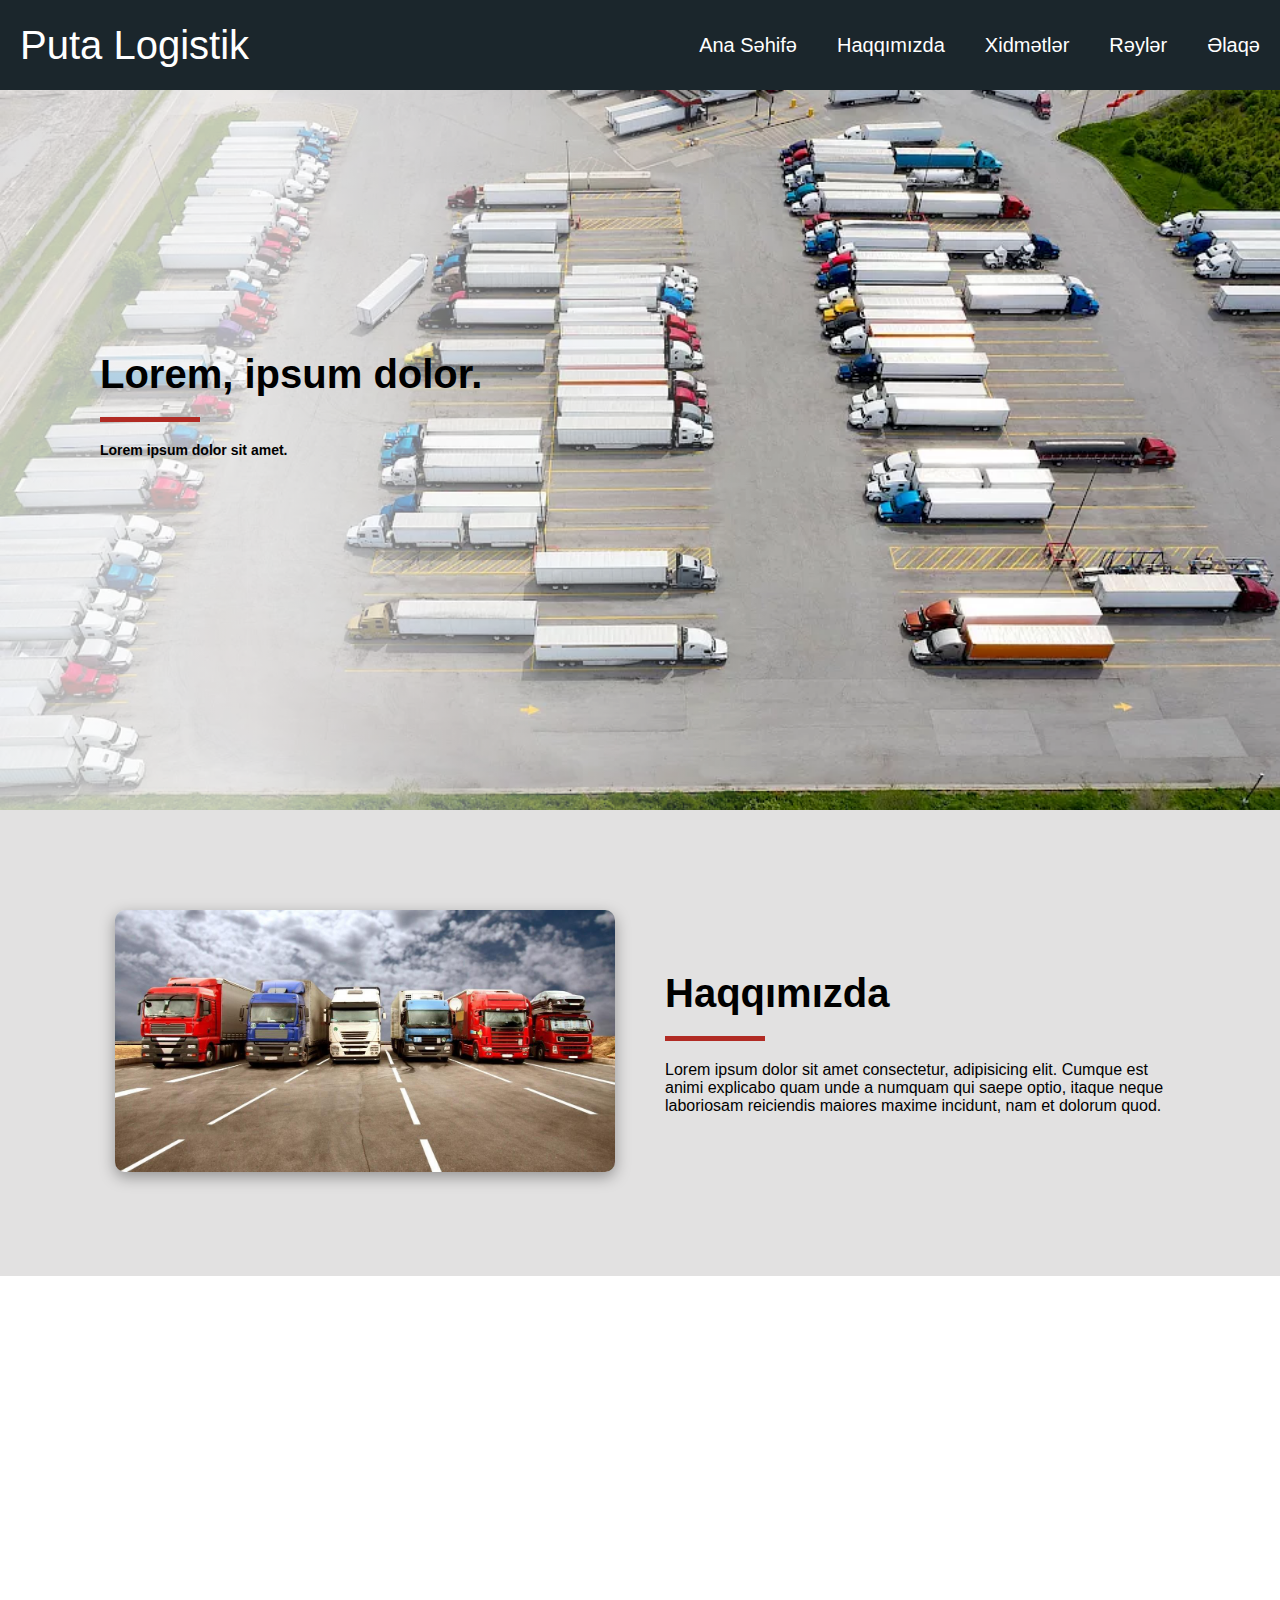
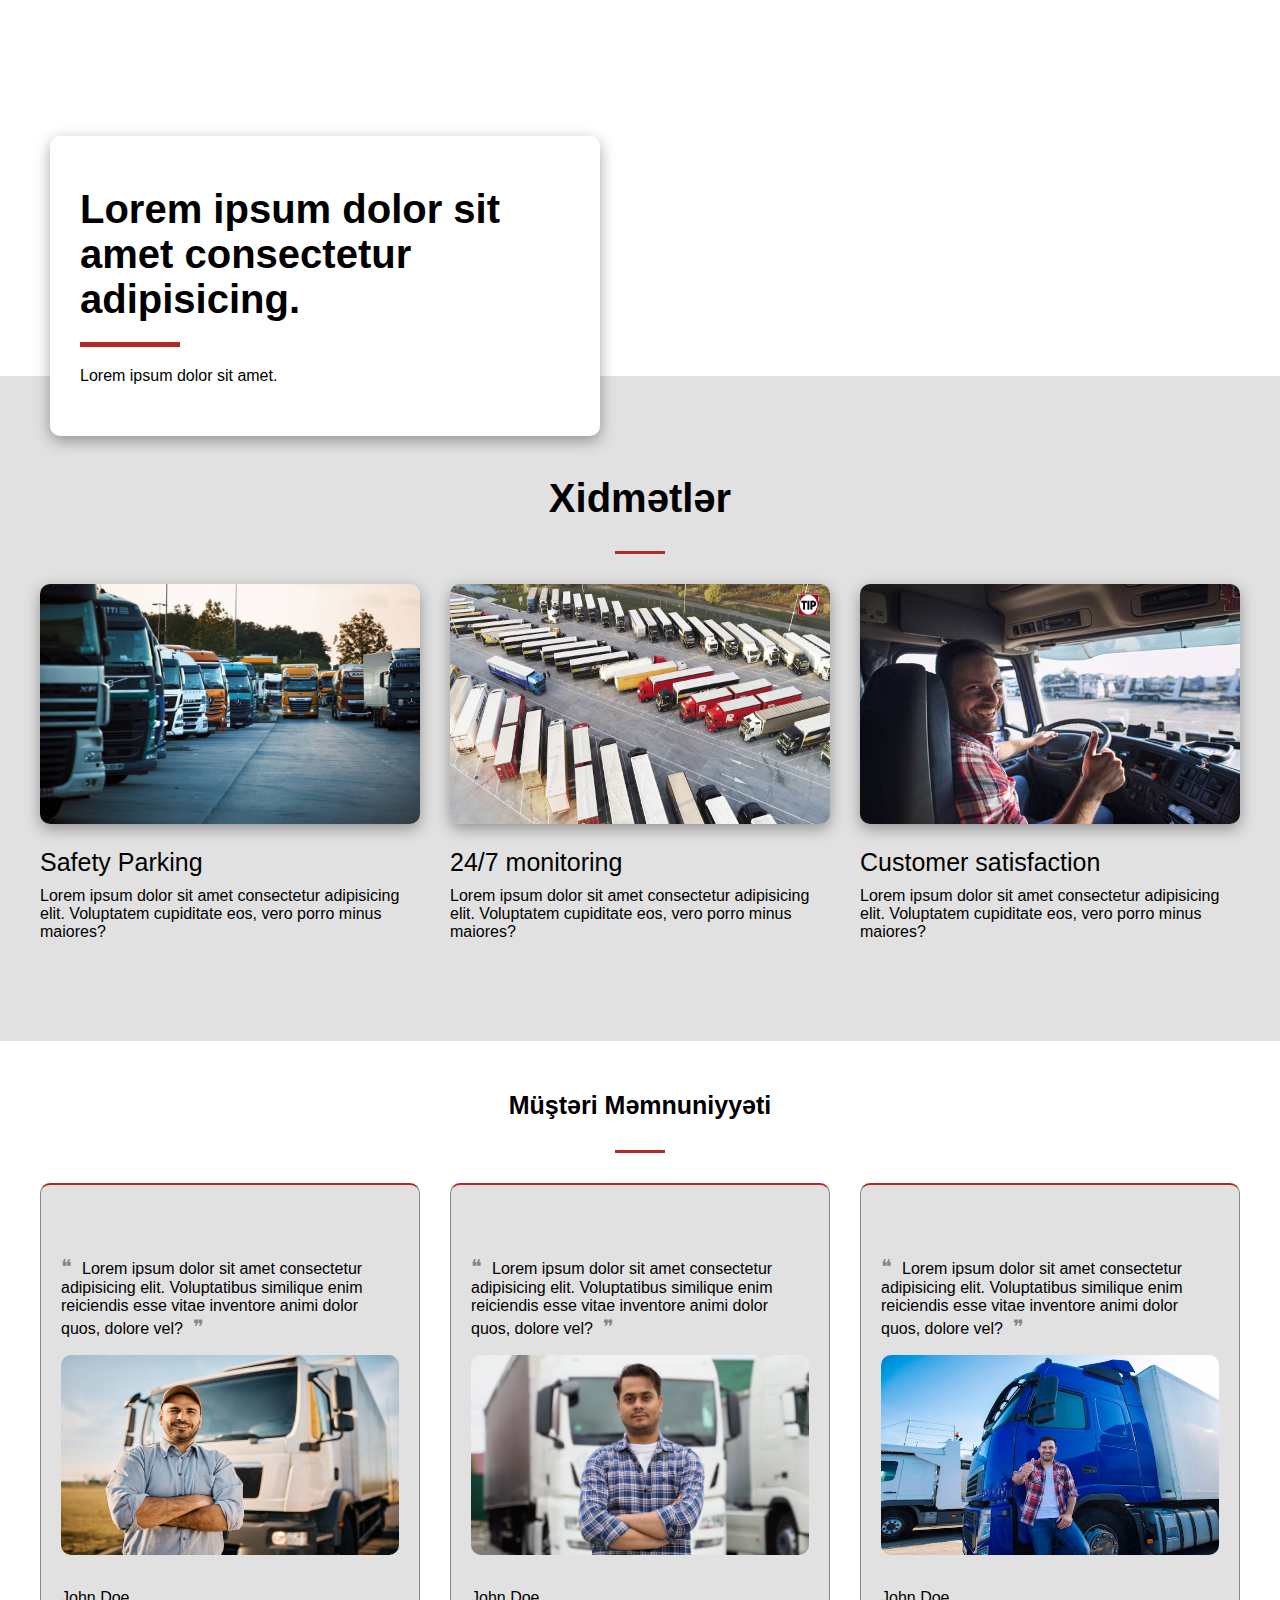
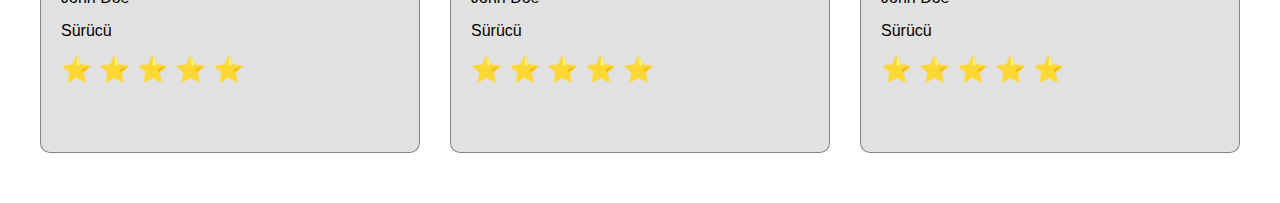
==== index.html @ c413621f "first commit" ====
<!DOCTYPE html>
<html lang="en">
  <head>
    <meta charset="UTF-8" />
    <meta name="viewport" content="width=device-width, initial-scale=1.0" />
    <title>PutaLogistik</title>
    <link rel="stylesheet" href="./index.css" />
    <link rel="stylesheet" href="./responsive768.css" />
    <link rel="stylesheet" href="./responsive992.css" />
  </head>
  <body>
    <!-- ---------------------------navbar------------------------------ -->
    <header>
      <nav>
        <div class="hamburger-menu">
          <img src="./Images/hamburgerBar.png" alt="hamburger bar" />
        </div>
        <div class="company-name">
          <a href="">Puta Logistik</a>
        </div>
        <div class="menu-links">
          <a href="">Ana Səhifə</a>
          <a href="">Haqqımızda</a>
          <a href="">Xidmətlər</a>
          <a class="hidden-link" href="">Rəylər</a>
          <a class="hidden-link" href="">Əlaqə</a>
        </div>
      </nav>
      <ul class="nav-links-container">
        <li class="x-icon">
          <img src="./Images/xIcon.png" alt="x icon" />
        </li>
        <li class="nav-links">
          <a href="">Ana Səhifə</a>
          <a href="">Haqqımızda</a>
          <a href="">Xidmətlər</a>
          <a class="hiddenLink" href="">Rəylər</a>
          <a class="hiddenLink" href="">Əlaqə</a>
        </li>
      </ul>
    </header>
    <!-- ---------------------------main------------------------------ -->
    <main>
      <!-- -------------------home-------------------- -->
      <div class="home-container">
        <div>
          <h2>Lorem, ipsum dolor.</h2>
          <div class="underline">
            <p></p>
          </div>
          <p>Lorem ipsum dolor sit amet.</p>
        </div>
      </div>
      <!-- -------------------about-------------------- -->
      <div class="about-container">
        <div>
          <img src="./Images/aboutUs.png" alt="about us" />
        </div>
        <div>
          <h2>Haqqımızda</h2>
          <div class="underline">
            <p></p>
          </div>
          <p>
            Lorem ipsum dolor sit amet consectetur, adipisicing elit. Cumque est
            animi explicabo quam unde a numquam qui saepe optio, itaque neque
            laboriosam reiciendis maiores maxime incidunt, nam et dolorum quod.
          </p>
        </div>
      </div>
      <!-- -------------------truck-------------------- -->
      <div class="truck-container">
        <div class="truck-element">
          <h2>Lorem ipsum dolor sit amet consectetur adipisicing.</h2>
          <div class="underline">
            <p></p>
          </div>
          <p>Lorem ipsum dolor sit amet.</p>
        </div>
      </div>
      <!-- -------------------services-------------------- -->
      <div class="services-container">
        <div class="services-element">
          <h2>Xidmətlər</h2>
          <div class="underline-for-three-parts">
            <p></p>
          </div>
          <ul>
            <li>
              <img src="./Images/safetyParking.png" alt="safety parking" />
              <h3>Safety Parking</h3>
              <p>
                Lorem ipsum dolor sit amet consectetur adipisicing elit.
                Voluptatem cupiditate eos, vero porro minus maiores?
              </p>
            </li>
            <li>
              <img src="./Images/24_7parking.png" alt="24/7 parking" />
              <h3>24/7 monitoring</h3>
              <p>
                Lorem ipsum dolor sit amet consectetur adipisicing elit.
                Voluptatem cupiditate eos, vero porro minus maiores?
              </p>
            </li>
            <li>
              <img src="./Images/truckDriver.png" alt="truck driver" />
              <h3>Customer satisfaction</h3>
              <p>
                Lorem ipsum dolor sit amet consectetur adipisicing elit.
                Voluptatem cupiditate eos, vero porro minus maiores?
              </p>
            </li>
          </ul>
        </div>
      </div>
      <!-- -------------------customer-satisfaction-------------------- -->
      <div class="customer-container">
        <div class="customer-element">
          <h2>Müştəri Məmnuniyyəti</h2>
          <div class="underline-for-three-parts">
            <p></p>
          </div>
          <ul>
            <!-- ----------first-driver---------- -->
            <li>
              <div class="customer-comment">
                <p>
                  <span>❝</span>Lorem ipsum dolor sit amet consectetur
                  adipisicing elit. Voluptatibus similique enim reiciendis esse
                  vitae inventore animi dolor quos, dolore vel?<span>❞</span>
                </p>
              </div>
              <div class="customer-img">
                <img src="./Images/driver1.png" alt="driver 1" />
              </div>
              <div class="customer-info">
                <p class="name-element">John Doe</p>
                <p class="job-element">Sürücü</p>
                <p class="star-element">⭐ ⭐ ⭐ ⭐ ⭐</p>
              </div>
            </li>
            <!-- ----------second-driver---------- -->
            <li>
              <div class="customer-comment">
                <p>
                  <span>❝</span>Lorem ipsum dolor sit amet consectetur
                  adipisicing elit. Voluptatibus similique enim reiciendis esse
                  vitae inventore animi dolor quos, dolore vel?<span>❞</span>
                </p>
              </div>
              <div class="customer-img">
                <img src="./Images/driver2.png" alt="driver 2" />
              </div>
              <div class="customer-info">
                <p class="name-element">John Doe</p>
                <p class="job-element">Sürücü</p>
                <p class="star-element">⭐ ⭐ ⭐ ⭐ ⭐</p>
              </div>
            </li>
            <!-- ----------third-driver---------- -->
            <li>
              <div class="customer-comment">
                <p>
                  <span>❝</span>Lorem ipsum dolor sit amet consectetur
                  adipisicing elit. Voluptatibus similique enim reiciendis esse
                  vitae inventore animi dolor quos, dolore vel?<span>❞</span>
                </p>
              </div>
              <div class="customer-img">
                <img src="./Images/driver3.png" alt="driver 3" />
              </div>
              <div class="customer-info">
                <p class="name-element">John Doe</p>
                <p class="job-element">Sürücü</p>
                <p class="star-element">⭐ ⭐ ⭐ ⭐ ⭐</p>
              </div>
            </li>
          </ul>
        </div>
      </div>
    </main>
    <script src="./index.js"></script>
  </body>
</html>
---- index.css ----
* {
  margin: 0;
  padding: 0;
  box-sizing: border-box;
  font-family: "Gill Sans", "Gill Sans MT", Calibri, "Trebuchet MS", sans-serif;
}
:root {
  /* -------------------same-------------- */
  --border-same-color: #b12b24;
  /* ----------------navbar--------------- */
  --navbar-background-color: #1b262c;
  --white-text-color: white;
  --hamburger-background-color: black;
  /* ----------------about--------------- */
  --about-background-color: rgb(226, 225, 225);
  /* ----------------services--------------- */
  --services-background-color: rgb(226, 225, 225);
  /* ----------------truck--------------- */
  --truck-background-color: white;
  /* ----------------customer-satisfaction--------------- */
  --customer-background-color: white;
  --customer-cards-background-color: rgb(226, 225, 225);
  --quotation-mark-color: rgb(133, 133, 133);
}
/* --------------------navbar----------------------- */
header {
  width: 100%;
  background-color: var(--navbar-background-color);
  position: fixed;
  top: 0;
  z-index: 1000;
}
nav {
  display: flex;
  align-items: center;
  padding: 0 10px;
  height: 10vh;
}
.hamburger-menu img {
  width: 25px;
  height: 25px;
}
.company-name {
  width: 100%;
  display: flex;
  justify-content: center;
}
.company-name a {
  font-size: 20px;
  color: var(--white-text-color);
  text-decoration: none;
}
.menu-links {
  display: none;
}
.nav-links-container {
  display: none;
  position: absolute;
  top: 0;
  left: 0;
  width: 100%;
  background-color: var(--hamburger-background-color);
  z-index: 1001;
  flex-direction: column;
  align-items: center;
  list-style: none;
  overflow: hidden;
  height: 0;
  transition: all 0.5s ease-out;
  animation: slideUp 0.5s ease-out forwards;
}
@keyframes slideUp {
  from {
    transform: translateY(0);
    opacity: 1;
  }
  to {
    transform: translateY(-100%);
    opacity: 0;
  }
}
.nav-links-container.active {
  display: flex;
  align-items: start;
  opacity: 1;
  min-height: 100vh;
  gap: 150px;
  padding: 10px;
  animation: slideDown 0.5s ease-out forwards;
}
@keyframes slideDown {
  from {
    transform: translateY(-100%);
    opacity: 0;
  }
  to {
    transform: translateY(0);
    opacity: 1;
  }
}
.nav-links {
  width: 100%;
  display: flex;
  flex-direction: column;
  align-items: center;
  gap: 30px;
}
.nav-links a {
  text-decoration: none;
  color: var(--white-text-color);
  font-size: 20px;
  font-weight: bold;
}
/* --------------------main----------------------- */
/* --------------home----------------- */
@keyframes textSlideDown {
  from {
    opacity: 0;
    transform: translateY(-40px);
  }
  to {
    opacity: 1;
    transform: translateY(0);
  }
}
.animate-slide-down {
  animation: textSlideDown 0.5s ease-out forwards;
}
main .home-container {
  height: 50vh;
  display: flex;
  justify-content: center;
  align-items: center;
  text-align: center;
  background: linear-gradient(
      to right,
      rgba(255, 255, 255, 0.6) 20%,
      rgba(0, 0, 0, 0) 100%
    ),
    url(./Images/truckParking.png);
  background-repeat: no-repeat;
  background-position: center;
  background-size: cover;
}
.home-container div h2 {
  font-size: 20px;
}
.underline {
  width: 100%;
  display: flex;
  justify-content: center;
  padding: 20px 0;
}
.underline p {
  width: 100px;
  border-bottom: 5px solid var(--border-same-color);
}
.home-container div p:last-child {
  font-weight: 400;
  font-size: 14px;
}
/* --------------about----------------- */
.about-container {
  padding: 50px 30px;
  background-color: var(--about-background-color);
}
.about-container div:first-child img {
  width: 100%;
  border-radius: 10px;
  box-shadow: rgba(0, 0, 0, 0.35) 0px 5px 15px;
}
.about-container div:last-child {
  text-align: center;
  padding-top: 30px;
}
.about-container div:last-child h2 {
  font-size: 20px;
  font-weight: 600;
}
.about-container div:last-child p:last-child {
  font-weight: 400;
  font-size: 14px;
}
/* --------------truck----------------- */
.truck-container {
  background-image: url(./Images/truckParking2.png);
  background-position: 60%;
  background-repeat: no-repeat;
  background-size: cover;
  background-attachment: fixed;
  height: 300px;
  position: relative;
  display: flex;
  justify-content: center;
}
.truck-element {
  width: 90%;
  border-radius: 10px;
  position: absolute;
  bottom: -60px;
  background-color: var(--truck-background-color);
  padding: 20px;
  box-shadow: rgba(0, 0, 0, 0.35) 0px 5px 15px;
  display: flex;
  flex-direction: column;
  align-items: center;
}
.truck-element h2 {
  font-size: 20px;
  text-align: center;
  font-weight: 600;
}
.truck-element p:last-child {
  font-weight: 400;
  font-size: 14px;
}
/* --------------services----------------- */
.services-container {
  width: 100%;
  display: flex;
  justify-content: center;
  padding-top: 100px;
  padding-bottom: 50px;
  background-color: var(--services-background-color);
}
.services-element h2 {
  font-size: 20px;
  font-weight: 600;
  text-align: center;
}
.underline-for-three-parts {
  width: 100%;
  display: flex;
  justify-content: center;
  padding: 30px 0;
}
.underline-for-three-parts p {
  width: 50px;
  border-bottom: 3px solid var(--border-same-color);
}
.services-element ul {
  width: 100%;
  display: flex;
  align-items: center;
  flex-wrap: wrap;
  list-style: none;
}
.services-element ul li {
  width: 90%;
  margin: auto;
  margin-bottom: 50px;
}
.services-element ul li img {
  width: 100%;
  border-radius: 10px;
  box-shadow: rgba(0, 0, 0, 0.35) 0px 5px 15px;
}
.services-element ul li h3 {
  font-size: 18px;
  font-weight: 500;
  margin: 20px 0 10px 0;
}
.services-element ul li p {
  font-size: 14px;
  font-weight: 400;
}
@media screen and (min-width: 500px) {
  .services-element ul li,
  .customer-element ul li {
    width: 470px;
  }
}
/* --------------customer-satisfaction----------------- */
.customer-container {
  width: 100%;
  display: flex;
  justify-content: center;
  padding-top: 50px;
  background-color: var(--customer-background-color);
}
.customer-element {
  width: 100%;
  display: flex;
  flex-direction: column;
  align-items: center;
}
.customer-element h2 {
  font-size: 20px;
  font-weight: 600;
  text-align: center;
}
.customer-element ul {
  width: 100%;
  display: flex;
  align-items: center;
  flex-wrap: wrap;
  list-style: none;
}
.customer-element ul li {
  width: 90%;
  margin: auto;
  margin-bottom: 50px;
  border: 1px solid var(--quotation-mark-color);
  border-radius: 10px;
  border-top: 2px solid var(--border-same-color);
  background-color: var(--customer-cards-background-color);
  padding: 70px 20px;
  cursor: pointer;
  transition: all 0.3s ease-in-out;
}
.customer-element ul li:hover {
  transform: translateY(-10px);
  box-shadow: rgba(0, 0, 0, 0.35) 0px 5px 15px;
}
.customer-comment p {
  font-size: 14px;
  font-weight: 400;
  height: 100px;
}
.customer-comment p span {
  font-size: 20px;
  margin: 0 10px;
  color: var(--quotation-mark-color);
}
.customer-comment p span:first-child {
  margin-left: 0;
}
.customer-img {
  margin-bottom: 30px;
}
.customer-img img {
  width: 100%;
  border-radius: 10px;
}
.customer-info {
  display: flex;
  flex-direction: column;
  gap: 15px;
}
.customer-info p {
  font-size: 14px;
  font-weight: 400;
}
.customer-info .star-element {
  font-size: 20px;
}
@media screen and (min-width: 500px) {
  .customer-element ul li {
    width: 470px;
  }
}
---- responsive768.css ----
:root {
  /* -------------------same-------------- */
  /* ----------------navbar--------------- */
  --white-text-color: white;
}
/* --------------------navbar----------------------- */
@media screen and (min-width: 768px) {
  nav {
    justify-content: space-between;
    padding: 0 15px;
  }
  .hamburger-menu {
    display: none;
  }
  .company-name {
    width: unset;
    display: block;
  }
  .company-name a {
    font-size: 30px;
  }
  .menu-links {
    display: flex;
    gap: 30px;
  }
  .menu-links a {
    color: var(--white-text-color);
    text-decoration: none;
    font-size: 20px;
  }
  .menu-links .hidden-link {
    display: block;
  }
  /* --------------------main----------------------- */
  /* --------------home----------------- */
  main .home-container {
    height: 70vh;
    justify-content: start;
    padding-left: 15px;
    text-align: start;
    background: linear-gradient(
        to right,
        rgba(255, 255, 255, 0.7) 20%,
        rgba(0, 0, 0, 0) 60%
      ),
      url(./Images/truckParking.png);
    background-repeat: no-repeat;
    background-position: center;
    background-size: cover;
  }
  .home-container div {
    width: 250px;
  }
  .home-container div h2 {
    font-size: 25px;
  }
  .underline {
    justify-content: start;
  }
  /* --------------about----------------- */
  .about-container {
    display: flex;
    justify-content: center;
    align-items: center;
    padding: 50px;
  }
  .about-container div:last-child {
    text-align: start;
    padding-top: 0;
    padding-left: 50px;
  }
  .about-container div:last-child h2 {
    width: 220px;
    font-size: 25px;
  }
  /* --------------truck----------------- */
  .truck-container {
    height: 500px;
    justify-content: start;
  }
  .truck-element {
    width: 500px;
    height: 250px;
    left: 50px;
    padding: 30px;
    align-items: start;
    justify-content: center;
  }
  .truck-element h2 {
    font-size: 25px;
    font-weight: 600;
    text-align: start;
  }
  /* --------------services----------------- */
  .services-element h2 {
    font-size: 25px;
  }
  .services-element ul li {
    width: 47%;
  }
  .services-element ul li img {
    height: 240px;
  }
  .services-element ul li h3 {
    font-size: 20px;
  }
  /* --------------customer-satisfaction----------------- */
  .customer-element h2 {
    font-size: 25px;
  }
  .customer-element ul li {
    width: 47%;
  }
  .customer-element ul li {
    height: 570px;
  }
  .customer-img img {
    height: 200px;
  }
}
---- responsive992.css ----
/* --------------------navbar----------------------- */
@media screen and (min-width: 992px) {
  nav {
    padding: 0 20px;
  }
  .company-name a {
    font-size: 40px;
  }
  .menu-links {
    gap: 40px;
  }
  /* --------------------main----------------------- */
  /* --------------home----------------- */
  main .home-container {
    height: 90vh;
    padding-left: 100px;
    text-align: start;
  }
  .home-container div {
    width: 450px;
  }
  .home-container div h2 {
    font-size: 40px;
  }
  .underline {
    justify-content: start;
  }
  .home-container div p:last-child {
    font-weight: 600;
  }
  /* --------------about----------------- */
  .about-container {
    padding: 100px 50px;
  }
  .about-container div:first-child img {
    width: 500px;
  }
  .about-container div:last-child {
    text-align: start;
    padding-top: 0;
    padding-left: 50px;
  }
  .about-container div:last-child h2 {
    width: 350px;
    font-size: 40px;
  }
  .about-container div:last-child p:last-child {
    font-size: 16px;
    max-width: 500px;
  }
  /* --------------truck----------------- */
  .truck-container {
    height: 700px;
  }
  .truck-element {
    width: 550px;
    height: 300px;
    left: 50px;
  }
  .truck-element h2 {
    font-size: 40px;
  }
  .truck-element p:last-child {
    font-size: 16px;
  }
  /* --------------services----------------- */
  .services-element h2 {
    font-size: 40px;
  }
  .services-element ul {
    flex-wrap: nowrap;
    gap: 30px;
  }
  .services-element ul li {
    width: 300px;
  }
  .services-element ul li h3 {
    font-size: 25px;
  }
  .services-element ul li p {
    font-size: 16px;
  }
  @media screen and (min-width: 1200px) {
    .services-element ul li {
      width: 380px;
    }
  }
  /* --------------customer-satisfaction----------------- */
  .customer-element ul {
    flex-wrap: nowrap;
    justify-content: center;
    gap: 30px;
  }
  .customer-comment p {
    font-size: 16px;
  }
  .customer-element {
    max-width: 1200px;
  }
  .customer-element ul li {
    width: 300px;
  }
  .customer-info p {
    font-size: 16px;
  }
  .customer-info .star-element {
    font-size: 25px;
  }
  @media screen and (min-width: 1200px) {
    .customer-element ul li {
      width: 380px;
    }
  }
}
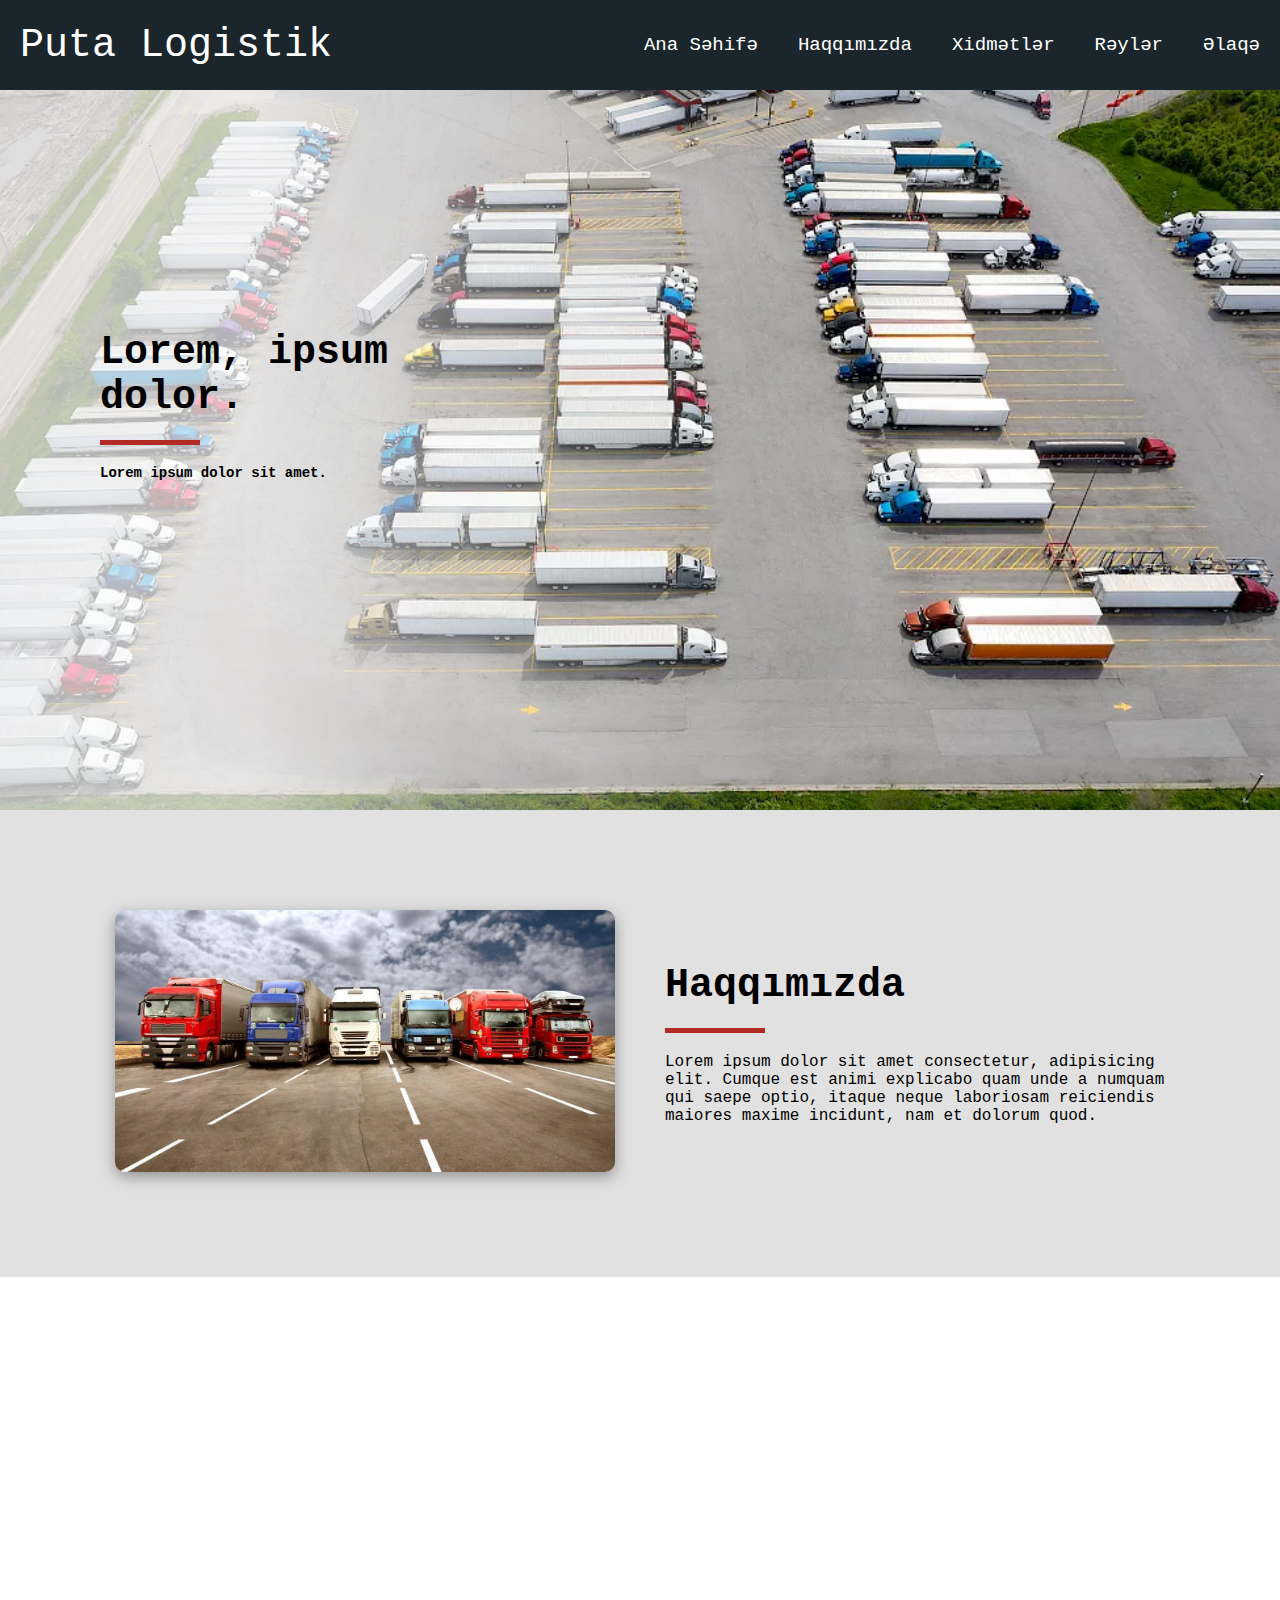
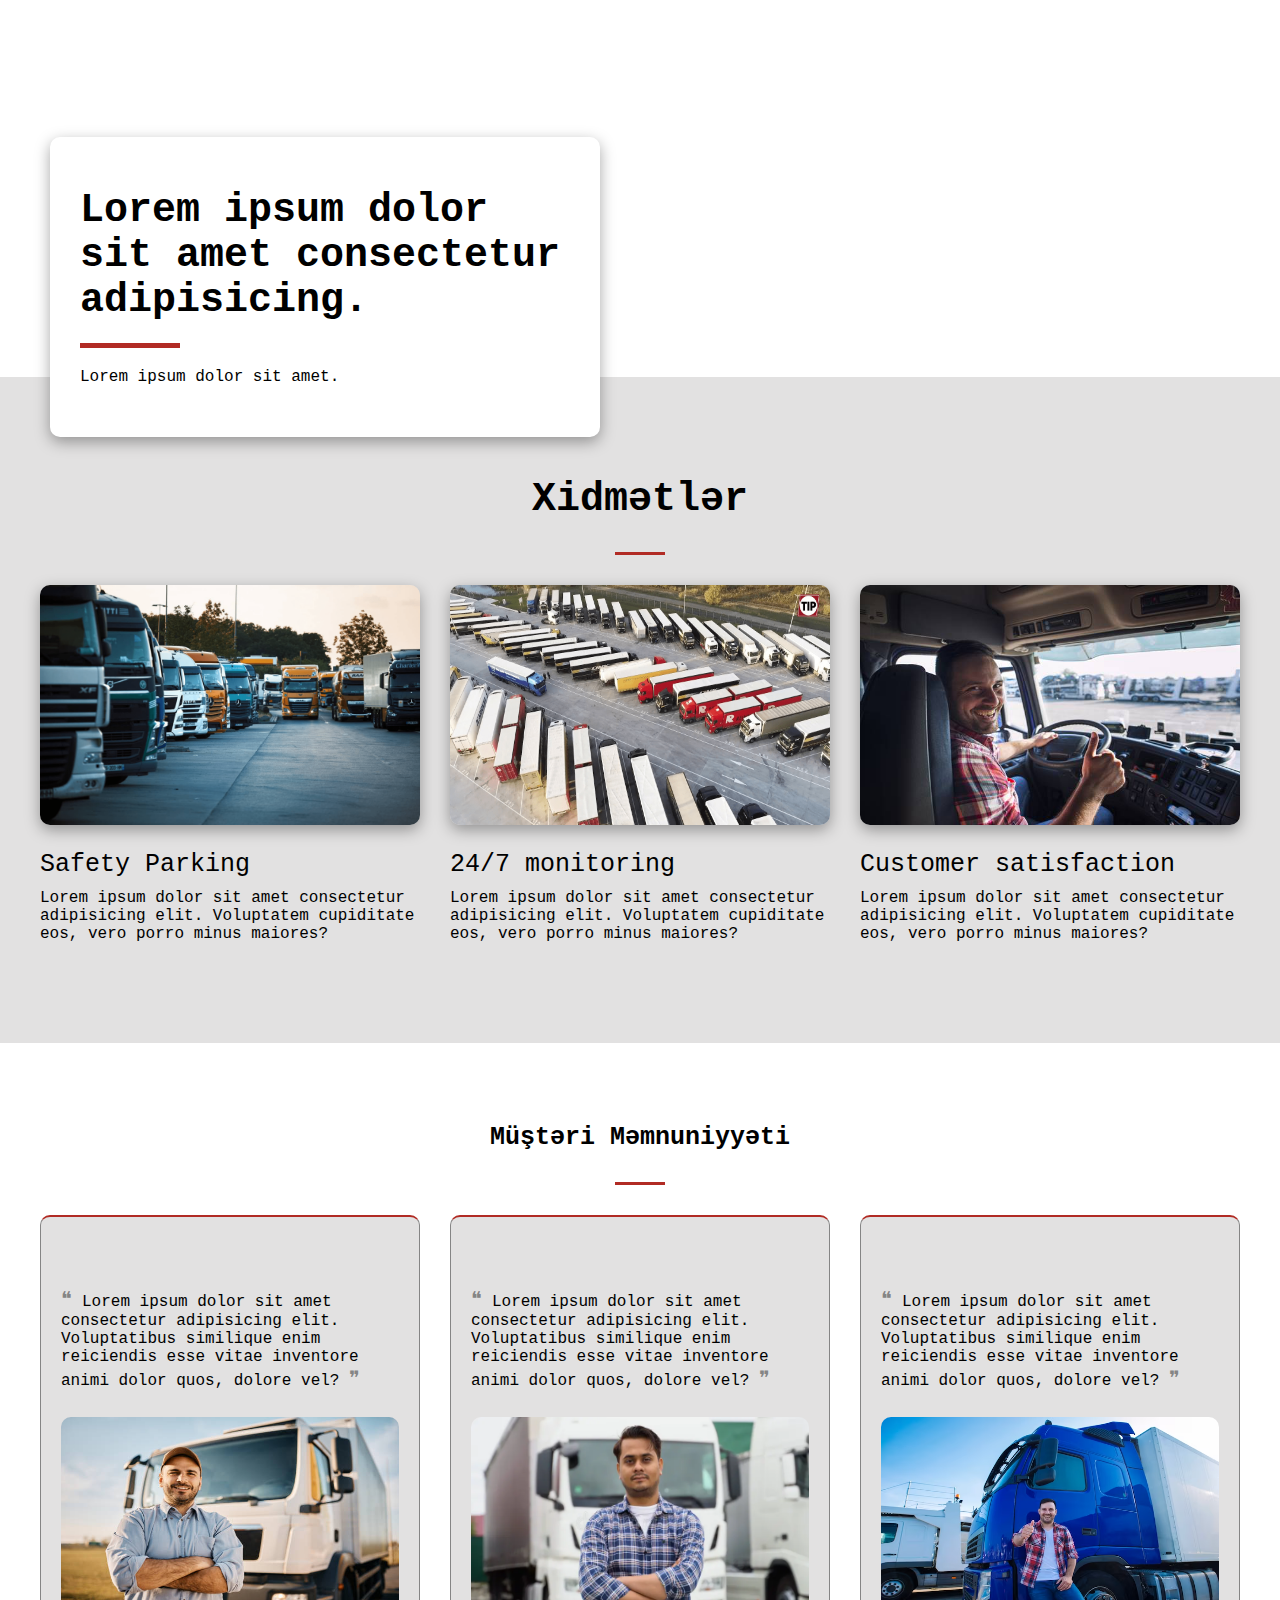
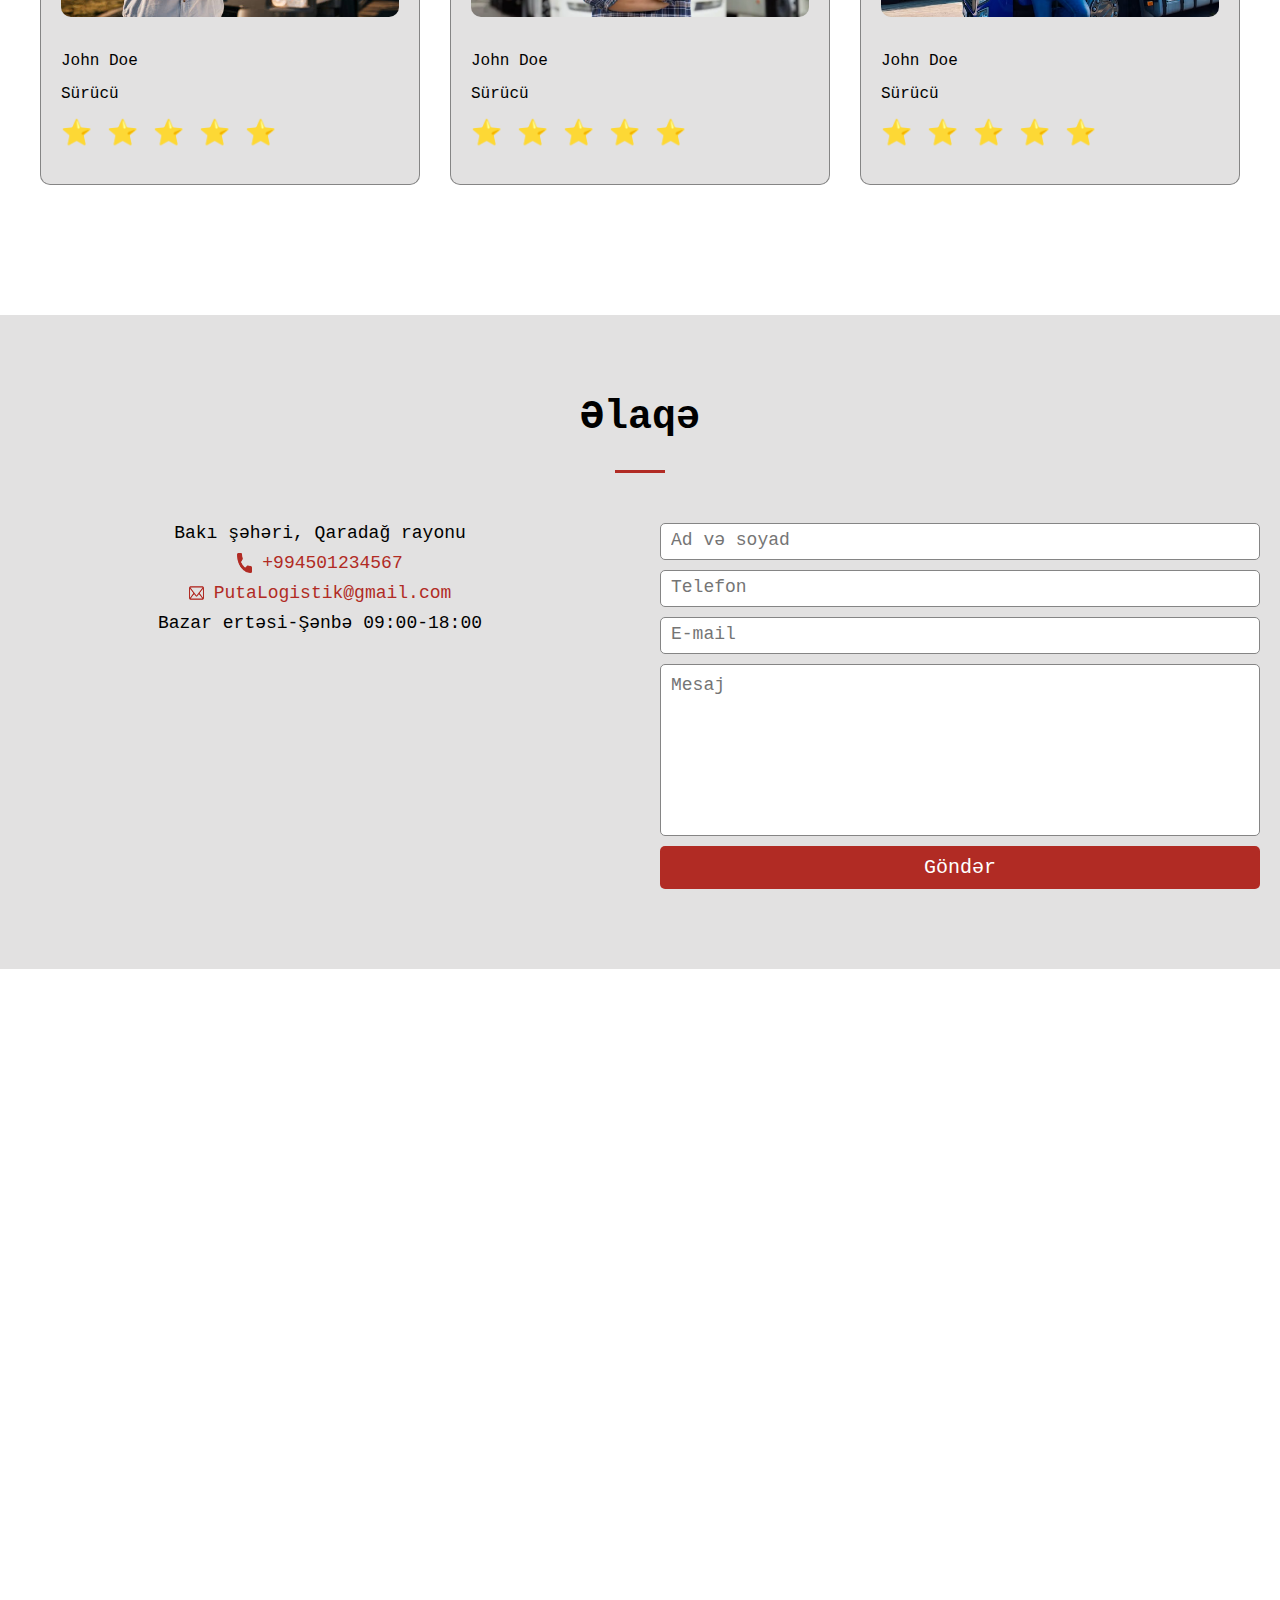
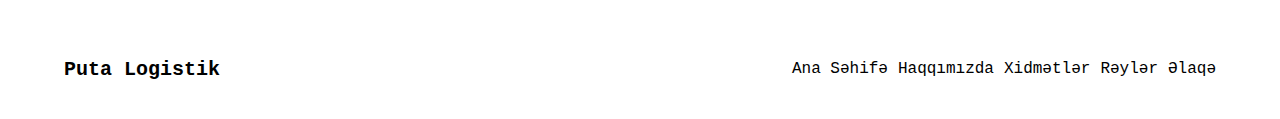
==== commit 00676ab0: "finished" ====
--- a/index.html
+++ b/index.html
@@ -19,11 +19,11 @@
           <a href="">Puta Logistik</a>
         </div>
         <div class="menu-links">
-          <a href="">Ana Səhifə</a>
-          <a href="">Haqqımızda</a>
-          <a href="">Xidmətlər</a>
-          <a class="hidden-link" href="">Rəylər</a>
-          <a class="hidden-link" href="">Əlaqə</a>
+          <a href="#homePage">Ana Səhifə</a>
+          <a href="#aboutPage">Haqqımızda</a>
+          <a href="#servicesPage">Xidmətlər</a>
+          <a class="hidden-link" href="#commentsPage">Rəylər</a>
+          <a class="hidden-link" href="#contactPage">Əlaqə</a>
         </div>
       </nav>
       <ul class="nav-links-container">
@@ -31,18 +31,18 @@
           <img src="./Images/xIcon.png" alt="x icon" />
         </li>
         <li class="nav-links">
-          <a href="">Ana Səhifə</a>
-          <a href="">Haqqımızda</a>
-          <a href="">Xidmətlər</a>
-          <a class="hiddenLink" href="">Rəylər</a>
-          <a class="hiddenLink" href="">Əlaqə</a>
+          <a href="#homePage" class="removePage">Ana Səhifə</a>
+          <a href="#aboutPage" class="removePage">Haqqımızda</a>
+          <a href="#servicesPage" class="removePage">Xidmətlər</a>
+          <a class="hiddenLink removePage" href="#commentsPage">Rəylər</a>
+          <a class="hiddenLink removePage" href="#contactPage">Əlaqə</a>
         </li>
       </ul>
     </header>
     <!-- ---------------------------main------------------------------ -->
     <main>
       <!-- -------------------home-------------------- -->
-      <div class="home-container">
+      <div id="homePage" class="home-container">
         <div>
           <h2>Lorem, ipsum dolor.</h2>
           <div class="underline">
@@ -52,7 +52,7 @@
         </div>
       </div>
       <!-- -------------------about-------------------- -->
-      <div class="about-container">
+      <div id="aboutPage" class="about-container">
         <div>
           <img src="./Images/aboutUs.png" alt="about us" />
         </div>
@@ -79,7 +79,7 @@
         </div>
       </div>
       <!-- -------------------services-------------------- -->
-      <div class="services-container">
+      <div id="servicesPage" class="services-container">
         <div class="services-element">
           <h2>Xidmətlər</h2>
           <div class="underline-for-three-parts">
@@ -114,7 +114,7 @@
         </div>
       </div>
       <!-- -------------------customer-satisfaction-------------------- -->
-      <div class="customer-container">
+      <div id="commentsPage" class="customer-container">
         <div class="customer-element">
           <h2>Müştəri Məmnuniyyəti</h2>
           <div class="underline-for-three-parts">
@@ -178,7 +178,69 @@
           </ul>
         </div>
       </div>
+      <!-- -------------------contact-------------------- -->
+      <div id="contactPage" class="contact-container">
+        <h2>Əlaqə</h2>
+        <div class="underline-for-three-parts">
+          <p></p>
+        </div>
+        <ul class="contact-element">
+          <li>
+            <div>
+              <p class="location-element">Bakı şəhəri, Qaradağ rayonu</p>
+              <div class="phone-element">
+                <img src="./Images/call.png" alt="phone" />
+                <p>+994501234567</p>
+              </div>
+              <div class="mail-element">
+                <img src="./Images/mail.png" alt="mail" />
+                <p>PutaLogistik@gmail.com</p>
+              </div>
+              <p class="time-element">Bazar ertəsi-Şənbə 09:00-18:00</p>
+            </div>
+          </li>
+          <form>
+            <input type="text" name="fullName" placeholder="Ad və soyad" />
+            <input type="tel" name="phone" placeholder="Telefon" />
+            <input type="email" name="mail" placeholder="E-mail" />
+            <textarea
+              name="message"
+              cols="30"
+              rows="10"
+              placeholder="Mesaj"
+            ></textarea>
+            <input type="submit" value="Göndər" />
+          </form>
+        </ul>
+      </div>
+      <!-- ---------------------------map------------------------------ -->
+      <div class="map-container">
+        <iframe
+          src="https://www.google.com/maps/embed?pb=!1m18!1m12!1m3!1d12173.30152803169!2d49.65611506981977!3d40.29073374335926!2m3!1f0!2f0!3f0!3m2!1i1024!2i768!4f13.1!3m3!1m2!1s0x403a8059d875e657%3A0xe732f5a9aea3efdd!2sPuta!5e0!3m2!1str!2saz!4v1709283796080!5m2!1str!2saz"
+          width="100%"
+          height="600"
+          style="border: 0"
+          allowfullscreen=""
+          loading="lazy"
+          referrerpolicy="no-referrer-when-downgrade"
+        ></iframe>
+      </div>
     </main>
+    <!-- ---------------------------footer------------------------------ -->
+    <footer>
+      <ul>
+        <li class="company-name-footer">
+          <h2>Puta Logistik</h2>
+        </li>
+        <li class="menu-links-footer">
+          <a href="#homePage">Ana Səhifə</a>
+          <a href="#aboutPage">Haqqımızda</a>
+          <a href="#servicesPage">Xidmətlər</a>
+          <a href="#commentsPage">Rəylər</a>
+          <a href="#contactPage">Əlaqə</a>
+        </li>
+      </ul>
+    </footer>
     <script src="./index.js"></script>
   </body>
 </html>
--- a/index.css
+++ b/index.css
@@ -2,7 +2,7 @@
   margin: 0;
   padding: 0;
   box-sizing: border-box;
-  font-family: "Gill Sans", "Gill Sans MT", Calibri, "Trebuchet MS", sans-serif;
+  font-family: "Courier New", Courier, monospace;
 }
 :root {
   /* -------------------same-------------- */
@@ -10,6 +10,7 @@
   /* ----------------navbar--------------- */
   --navbar-background-color: #1b262c;
   --white-text-color: white;
+  --black-text-color: black;
   --hamburger-background-color: black;
   /* ----------------about--------------- */
   --about-background-color: rgb(226, 225, 225);
@@ -21,6 +22,13 @@
   --customer-background-color: white;
   --customer-cards-background-color: rgb(226, 225, 225);
   --quotation-mark-color: rgb(133, 133, 133);
+  /* ----------------contact--------------- */
+  --contact-background-color: rgb(226, 225, 225);
+  /* ----------------map--------------- */
+  --map-background-color: white;
+}
+html {
+  scroll-behavior: smooth;
 }
 /* --------------------navbar----------------------- */
 header {
@@ -161,7 +169,7 @@
 }
 /* --------------about----------------- */
 .about-container {
-  padding: 50px 30px;
+  padding: 85px 30px;
   background-color: var(--about-background-color);
 }
 .about-container div:first-child img {
@@ -275,7 +283,7 @@
   width: 100%;
   display: flex;
   justify-content: center;
-  padding-top: 50px;
+  padding: 80px 0;
   background-color: var(--customer-background-color);
 }
 .customer-element {
@@ -315,7 +323,7 @@
 .customer-comment p {
   font-size: 14px;
   font-weight: 400;
-  height: 100px;
+  height: 130px;
 }
 .customer-comment p span {
   font-size: 20px;
@@ -349,3 +357,125 @@
     width: 470px;
   }
 }
+/* -------------------contact-------------------- */
+.contact-container {
+  width: 100%;
+  display: flex;
+  flex-direction: column;
+  align-items: center;
+  background-color: var(--contact-background-color);
+  padding: 80px 0;
+}
+.contact-element {
+  width: 100%;
+  display: flex;
+  flex-direction: column;
+  align-items: center;
+  list-style: none;
+  padding-top: 20px;
+}
+.contact-element li {
+  width: 100%;
+  display: flex;
+  flex-direction: column;
+  align-items: center;
+}
+.contact-container h2 {
+  font-size: 20px;
+  font-weight: 600;
+  text-align: center;
+}
+.contact-element li div:last-child {
+  display: flex;
+  flex-direction: column;
+  align-items: center;
+  text-align: center;
+  gap: 10px;
+  margin-bottom: 50px;
+  font-size: 14px;
+}
+.phone-element,
+.mail-element {
+  display: flex;
+}
+.phone-element img,
+.mail-element img {
+  width: 15px;
+  margin-right: 10px;
+}
+.phone-element p,
+.mail-element p {
+  color: var(--border-same-color);
+}
+.contact-element form {
+  width: 100%;
+  display: flex;
+  flex-direction: column;
+  align-items: center;
+  gap: 10px;
+}
+.contact-element form input,
+textarea {
+  width: 90%;
+  padding: 10px;
+  border-radius: 5px;
+  border: 1px solid var(--quotation-mark-color);
+}
+.contact-element form input::placeholder {
+  font-size: 14px;
+}
+.contact-element form textarea::placeholder {
+  font-size: 14px;
+}
+.contact-element form textarea {
+  resize: none;
+}
+.contact-element form input:last-child {
+  background-color: var(--border-same-color);
+  border: none;
+  color: var(--white-text-color);
+  cursor: pointer;
+  font-size: 16px;
+}
+/* -----------------------map-------------------------- */
+.map-container {
+  height: 650px;
+  display: flex;
+  align-items: end;
+  background-color: var(--map-background-color);
+}
+/* ---------------------------footer-------------------- */
+footer {
+  width: 100%;
+  height: 250px;
+  display: flex;
+  justify-content: center;
+}
+footer ul {
+  width: 100%;
+  list-style: none;
+  padding: 30px 0;
+  display: flex;
+  flex-direction: column;
+  align-items: center;
+}
+.company-name-footer h2 {
+  font-size: 20px;
+  font-weight: 600;
+  text-align: center;
+  padding-bottom: 20px;
+}
+.menu-links-footer {
+  display: flex;
+  flex-direction: column;
+  align-items: center;
+  gap: 10px;
+}
+.menu-links-footer a {
+  text-decoration: none;
+  color: var(--black-text-color);
+  cursor: pointer;
+  display: block;
+  font-size: 16px;
+  font-weight: 400;
+}
--- a/responsive768.css
+++ b/responsive768.css
@@ -26,7 +26,7 @@
   .menu-links a {
     color: var(--white-text-color);
     text-decoration: none;
-    font-size: 20px;
+    font-size: 14px;
   }
   .menu-links .hidden-link {
     display: block;
@@ -62,7 +62,7 @@
     display: flex;
     justify-content: center;
     align-items: center;
-    padding: 50px;
+    padding: 85px 50px;
   }
   .about-container div:last-child {
     text-align: start;
@@ -117,4 +117,36 @@
   .customer-img img {
     height: 200px;
   }
+  /* -------------------contact-------------------- */
+  .contact-container h2 {
+    font-size: 25px;
+  }
+  .contact-element li div:last-child {
+    font-size: 16px;
+  }
+  .contact-element form input::placeholder {
+    font-size: 16px;
+  }
+  .contact-element form textarea::placeholder {
+    font-size: 16px;
+  }
+  .contact-element form input:last-child {
+    font-size: 18px;
+  }
+  /* ---------------------------footer-------------------- */
+  footer {
+    height: 100px;
+  }
+  footer ul {
+    width: 90%;
+    flex-direction: unset;
+    justify-content: space-between;
+    padding: 0;
+  }
+  .company-name-footer h2 {
+    padding-bottom: 0;
+  }
+  .menu-links-footer {
+    flex-direction: unset;
+  }
 }
--- a/responsive992.css
+++ b/responsive992.css
@@ -8,6 +8,9 @@
   }
   .menu-links {
     gap: 40px;
+  }
+  .menu-links a {
+    font-size: 19px;
   }
   /* --------------------main----------------------- */
   /* --------------home----------------- */
@@ -111,4 +114,31 @@
       width: 380px;
     }
   }
+  /* -------------------contact-------------------- */
+  .contact-element {
+    flex-direction: unset;
+    justify-content: center;
+    align-items: start;
+  }
+  .contact-container h2 {
+    font-size: 40px;
+  }
+  .contact-element li div:last-child {
+    font-size: 18px;
+  }
+  .contact-element form input::placeholder {
+    font-size: 18px;
+  }
+  .contact-element form textarea::placeholder {
+    font-size: 18px;
+  }
+  .contact-element form input:last-child {
+    font-size: 20px;
+  }
+  @media screen and (min-width: 1200px) {
+    .contact-element form input,
+    textarea {
+      width: 600px;
+    }
+  }
 }
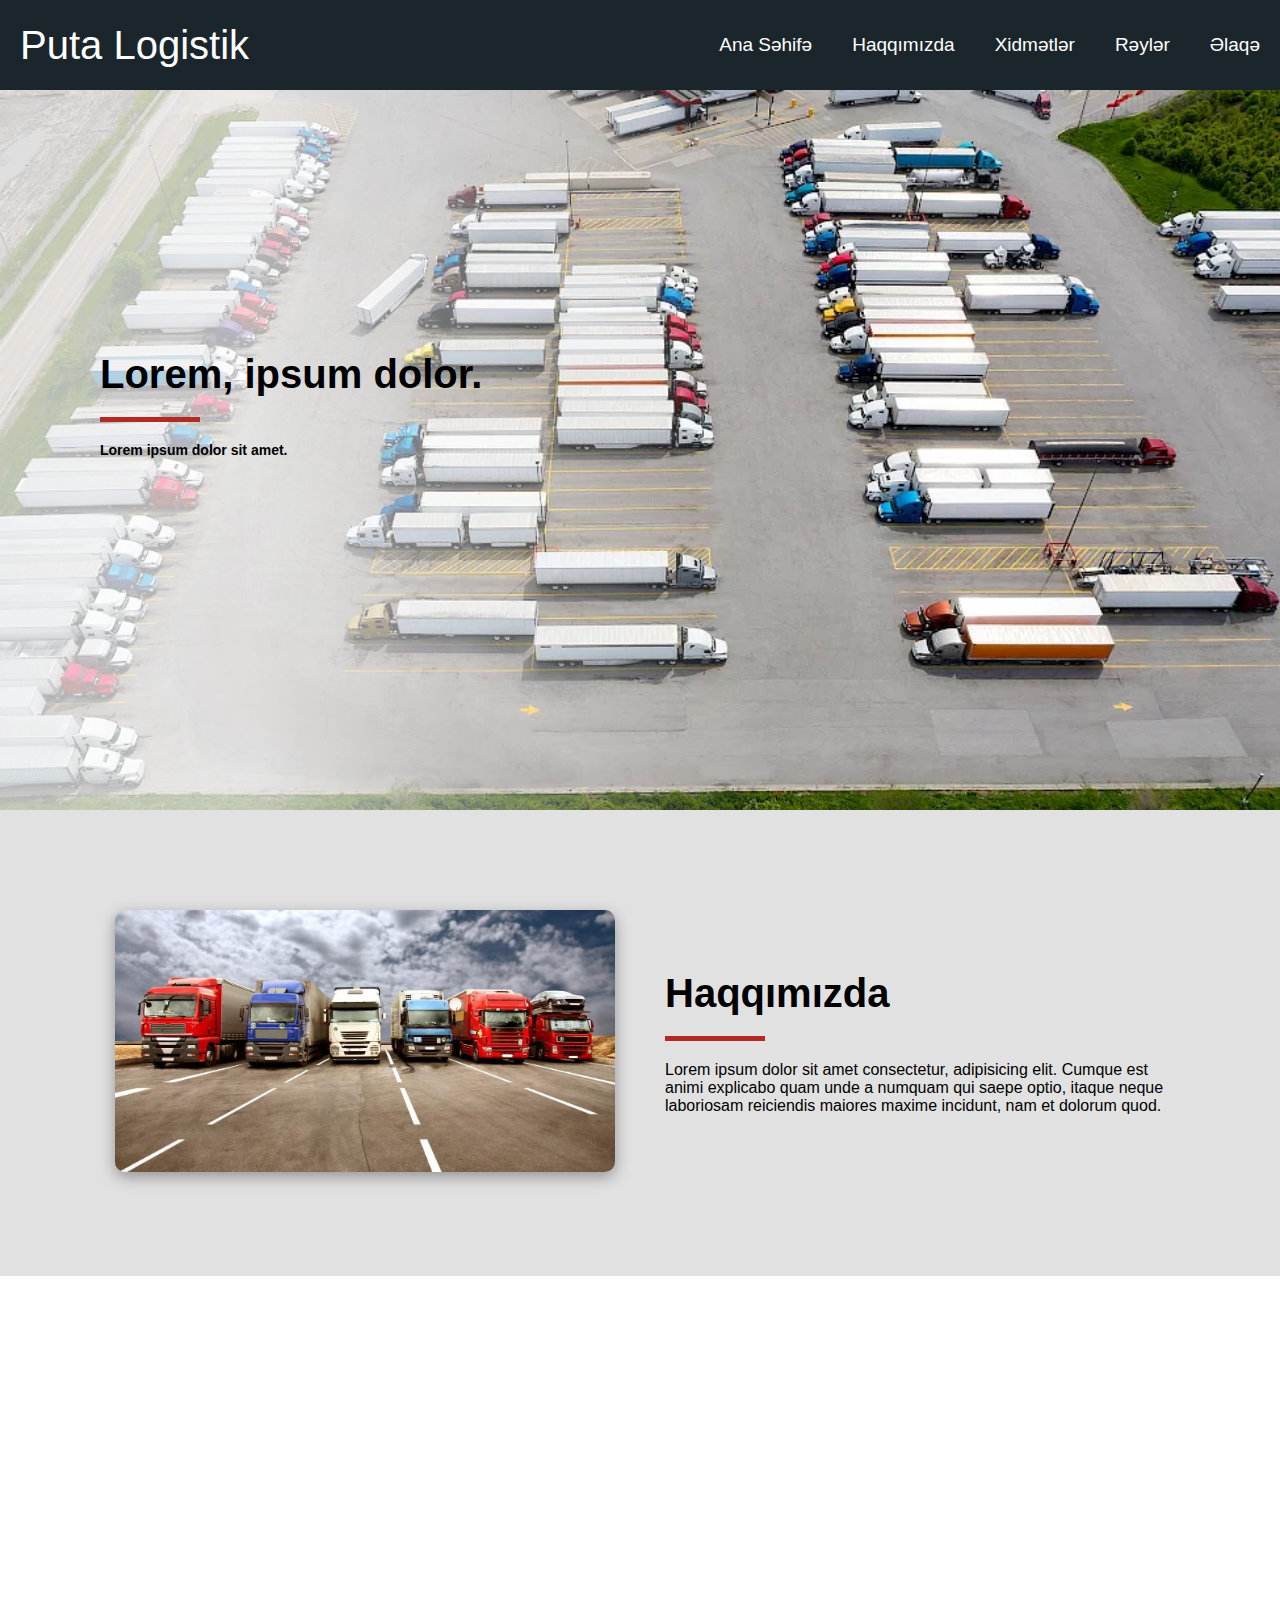
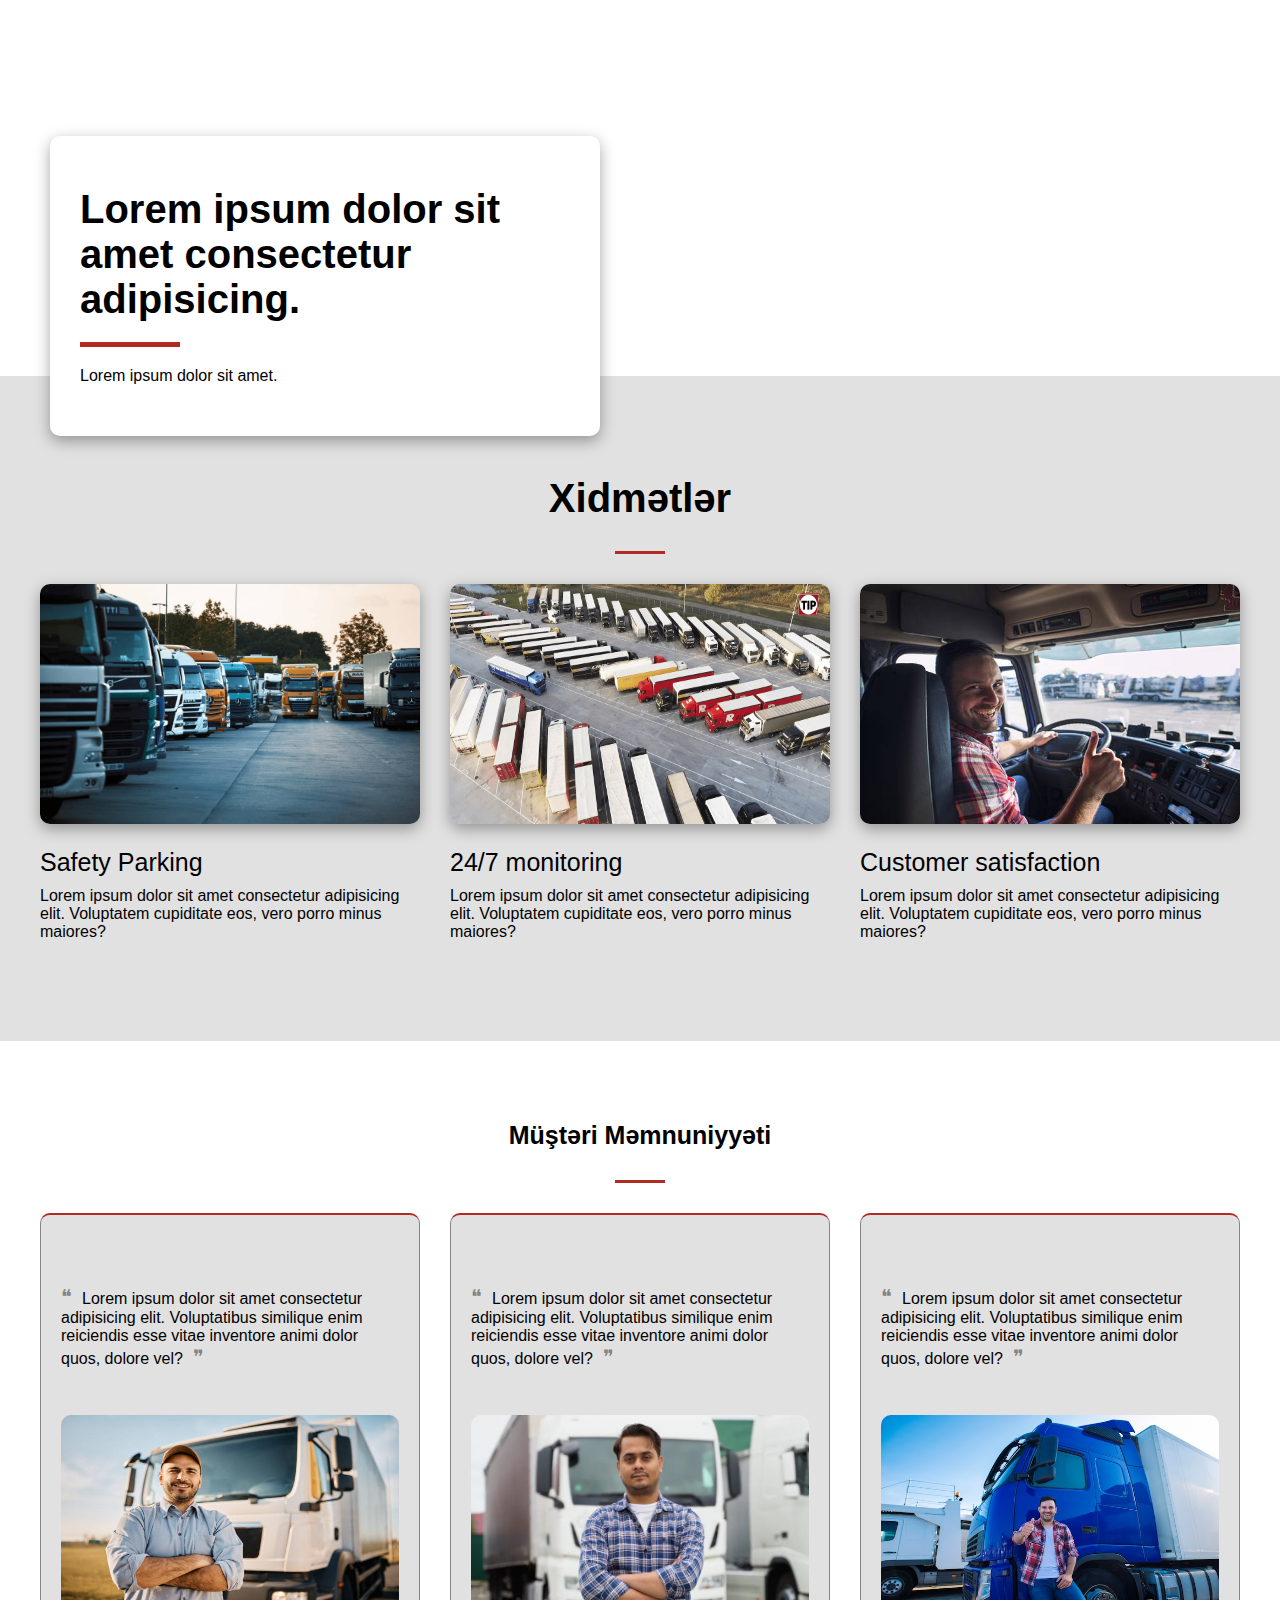
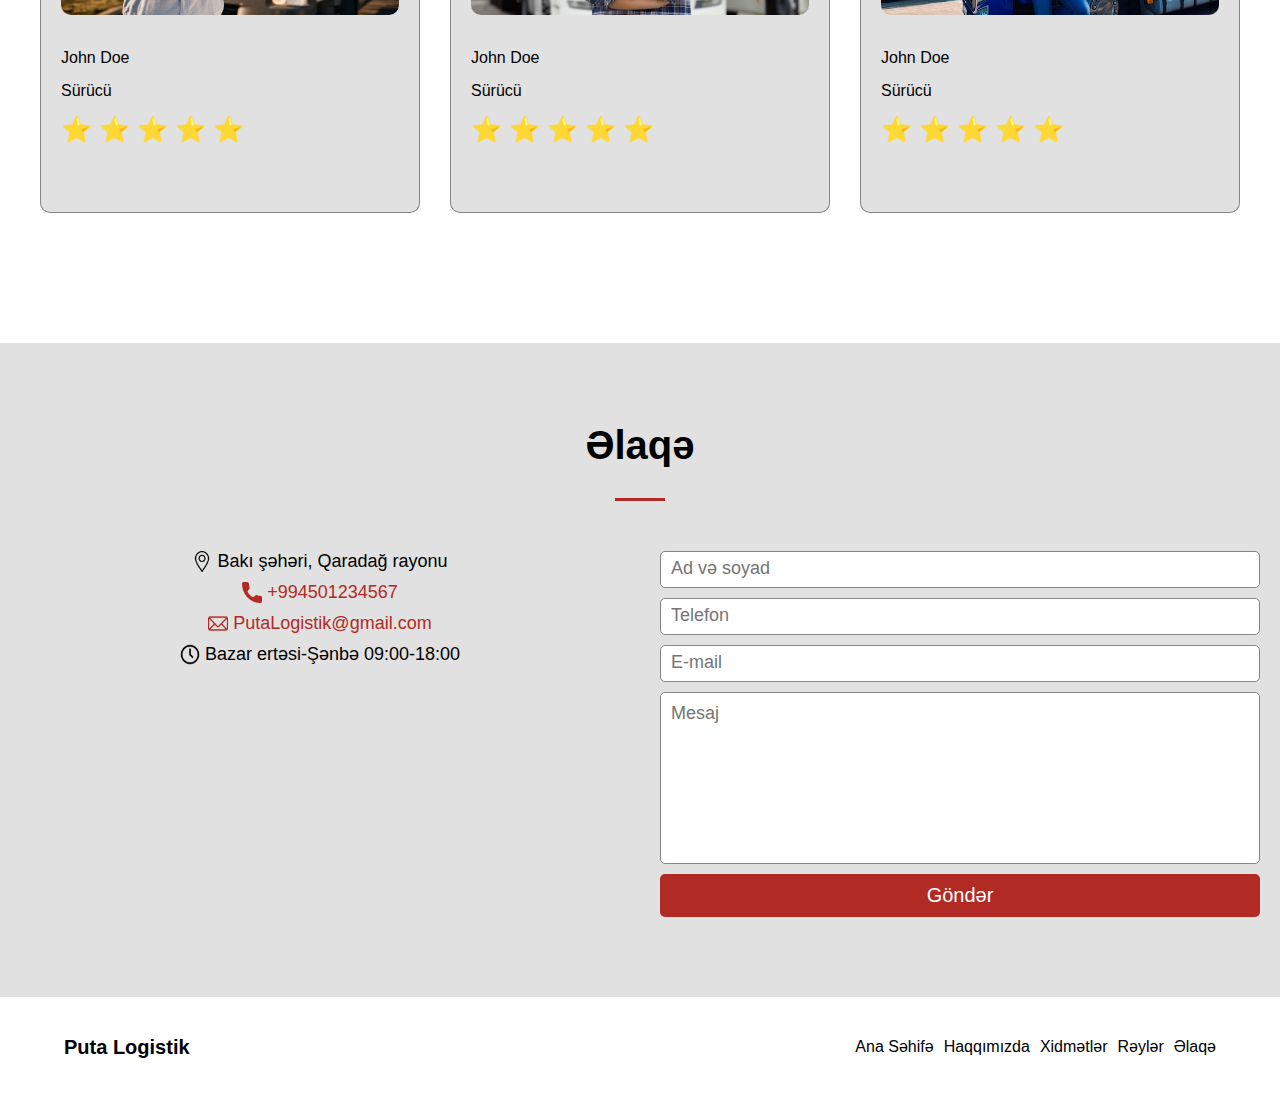
==== commit 11b20650: "finished" ====
--- a/index.html
+++ b/index.html
@@ -186,23 +186,35 @@
         </div>
         <ul class="contact-element">
           <li>
-            <div>
-              <p class="location-element">Bakı şəhəri, Qaradağ rayonu</p>
+            <div class="contact-info">
+              <div class="location-element">
+                <img src="./Images/location.png" alt="location" />
+                <a
+                  target="_blank"
+                  href="https://maps.app.goo.gl/cRtLQt8ubWtDtP3c8"
+                  >Bakı şəhəri, Qaradağ rayonu</a
+                >
+              </div>
               <div class="phone-element">
                 <img src="./Images/call.png" alt="phone" />
-                <p>+994501234567</p>
+                <a href="tel:+994501234567">+994501234567</a>
               </div>
               <div class="mail-element">
                 <img src="./Images/mail.png" alt="mail" />
-                <p>PutaLogistik@gmail.com</p>
-              </div>
-              <p class="time-element">Bazar ertəsi-Şənbə 09:00-18:00</p>
+                <a href="mailto:PutaLogistik@gmail.com"
+                  >PutaLogistik@gmail.com</a
+                >
+              </div>
+              <div class="time-element">
+                <img src="./Images/clock.png" alt="oclock" />
+                <p>Bazar ertəsi-Şənbə 09:00-18:00</p>
+              </div>
             </div>
           </li>
           <form>
             <input type="text" name="fullName" placeholder="Ad və soyad" />
             <input type="tel" name="phone" placeholder="Telefon" />
-            <input type="email" name="mail" placeholder="E-mail" />
+            <input type="email" name="mail" placeholder="E-mail" required />
             <textarea
               name="message"
               cols="30"
@@ -213,18 +225,6 @@
           </form>
         </ul>
       </div>
-      <!-- ---------------------------map------------------------------ -->
-      <div class="map-container">
-        <iframe
-          src="https://www.google.com/maps/embed?pb=!1m18!1m12!1m3!1d12173.30152803169!2d49.65611506981977!3d40.29073374335926!2m3!1f0!2f0!3f0!3m2!1i1024!2i768!4f13.1!3m3!1m2!1s0x403a8059d875e657%3A0xe732f5a9aea3efdd!2sPuta!5e0!3m2!1str!2saz!4v1709283796080!5m2!1str!2saz"
-          width="100%"
-          height="600"
-          style="border: 0"
-          allowfullscreen=""
-          loading="lazy"
-          referrerpolicy="no-referrer-when-downgrade"
-        ></iframe>
-      </div>
     </main>
     <!-- ---------------------------footer------------------------------ -->
     <footer>
--- a/index.css
+++ b/index.css
@@ -2,7 +2,8 @@
   margin: 0;
   padding: 0;
   box-sizing: border-box;
-  font-family: "Courier New", Courier, monospace;
+  font-family: "Lucida Sans", "Lucida Sans Regular", "Lucida Grande",
+    "Lucida Sans Unicode", Geneva, Verdana, sans-serif;
 }
 :root {
   /* -------------------same-------------- */
@@ -24,11 +25,12 @@
   --quotation-mark-color: rgb(133, 133, 133);
   /* ----------------contact--------------- */
   --contact-background-color: rgb(226, 225, 225);
-  /* ----------------map--------------- */
-  --map-background-color: white;
 }
 html {
   scroll-behavior: smooth;
+}
+html::-webkit-scrollbar {
+  display: none;
 }
 /* --------------------navbar----------------------- */
 header {
@@ -385,7 +387,7 @@
   font-weight: 600;
   text-align: center;
 }
-.contact-element li div:last-child {
+.contact-info {
   display: flex;
   flex-direction: column;
   align-items: center;
@@ -395,17 +397,30 @@
   font-size: 14px;
 }
 .phone-element,
-.mail-element {
-  display: flex;
+.mail-element,
+.location-element,
+.time-element {
+  display: flex;
+  cursor: pointer;
+}
+.time-element {
+  cursor: unset;
 }
 .phone-element img,
-.mail-element img {
-  width: 15px;
-  margin-right: 10px;
-}
-.phone-element p,
-.mail-element p {
+.mail-element img,
+.location-element img,
+.time-element img {
+  width: 20px;
+  margin-right: 5px;
+}
+.location-element a {
+  color: var(--black-text-color);
+  text-decoration: none;
+}
+.phone-element a,
+.mail-element a {
   color: var(--border-same-color);
+  text-decoration: none;
 }
 .contact-element form {
   width: 100%;
@@ -437,13 +452,6 @@
   cursor: pointer;
   font-size: 16px;
 }
-/* -----------------------map-------------------------- */
-.map-container {
-  height: 650px;
-  display: flex;
-  align-items: end;
-  background-color: var(--map-background-color);
-}
 /* ---------------------------footer-------------------- */
 footer {
   width: 100%;
--- a/responsive768.css
+++ b/responsive768.css
@@ -112,7 +112,7 @@
     width: 47%;
   }
   .customer-element ul li {
-    height: 570px;
+    height: 600px;
   }
   .customer-img img {
     height: 200px;
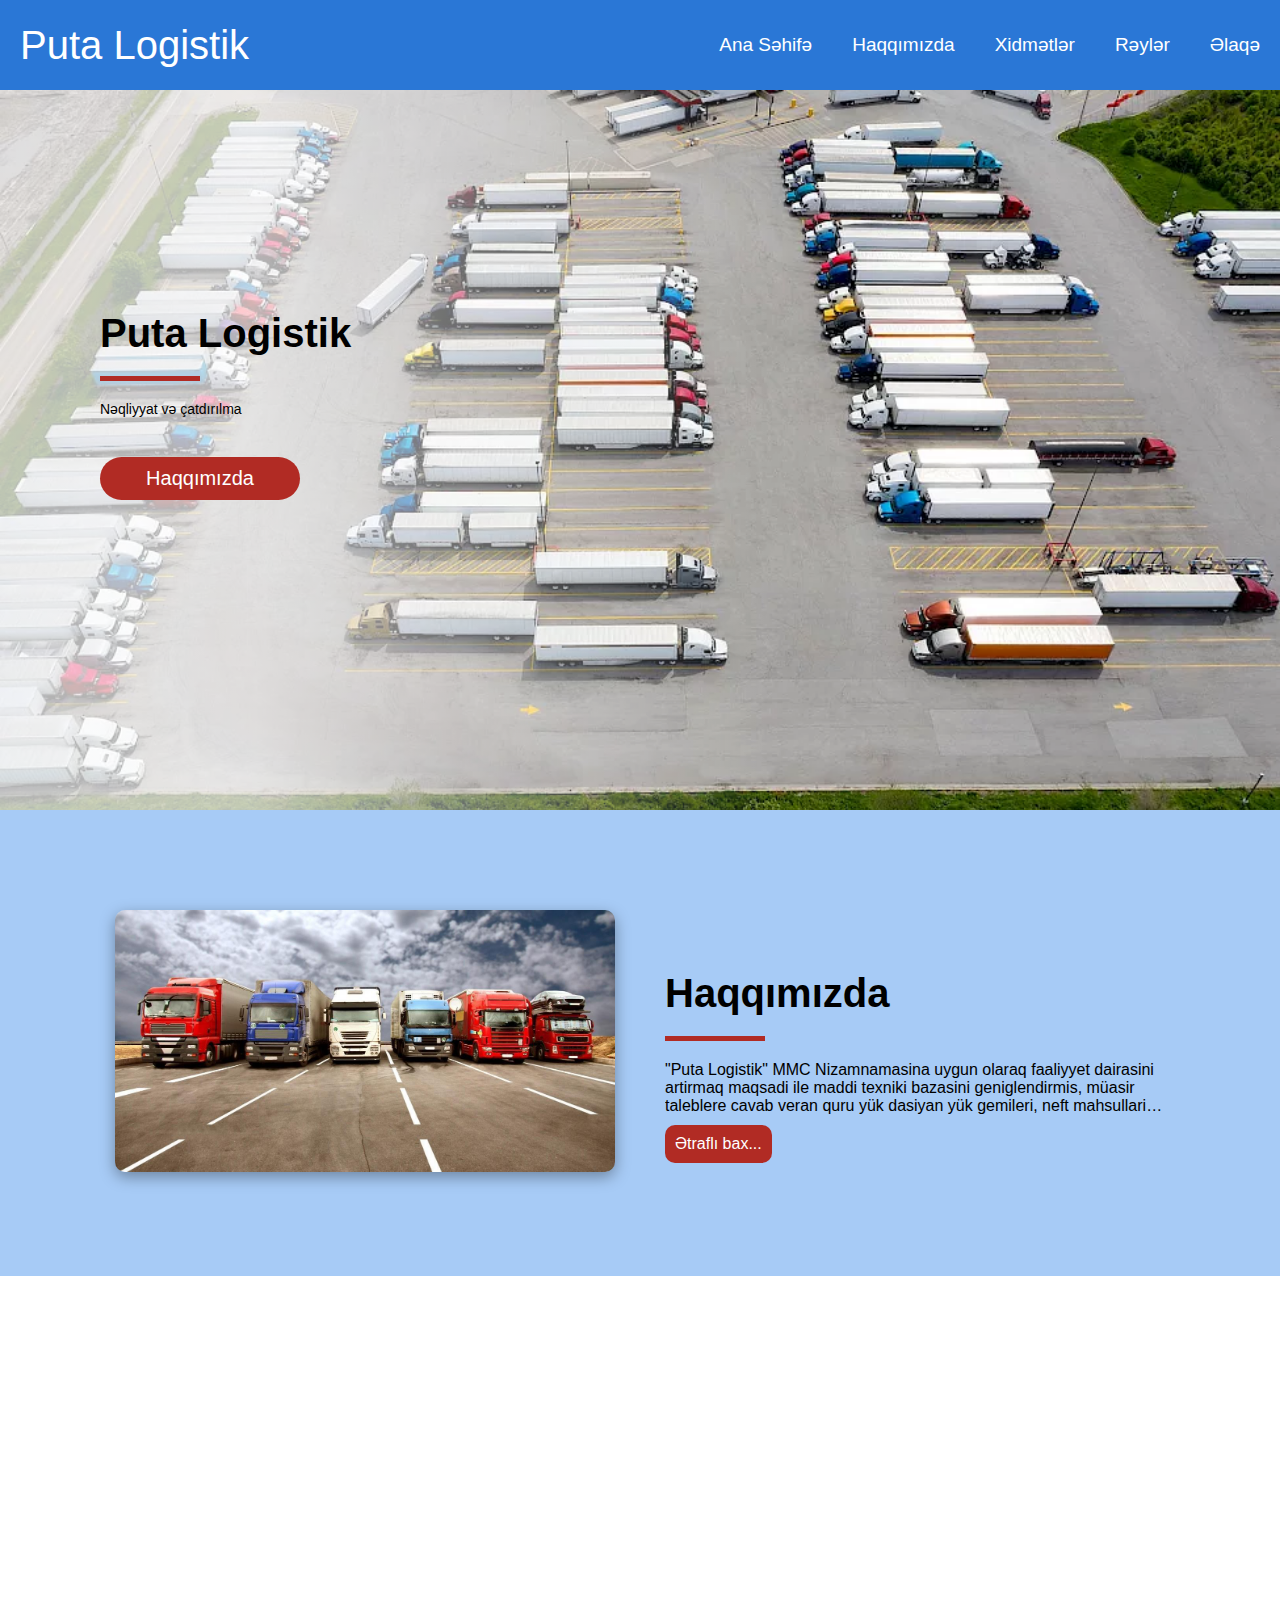
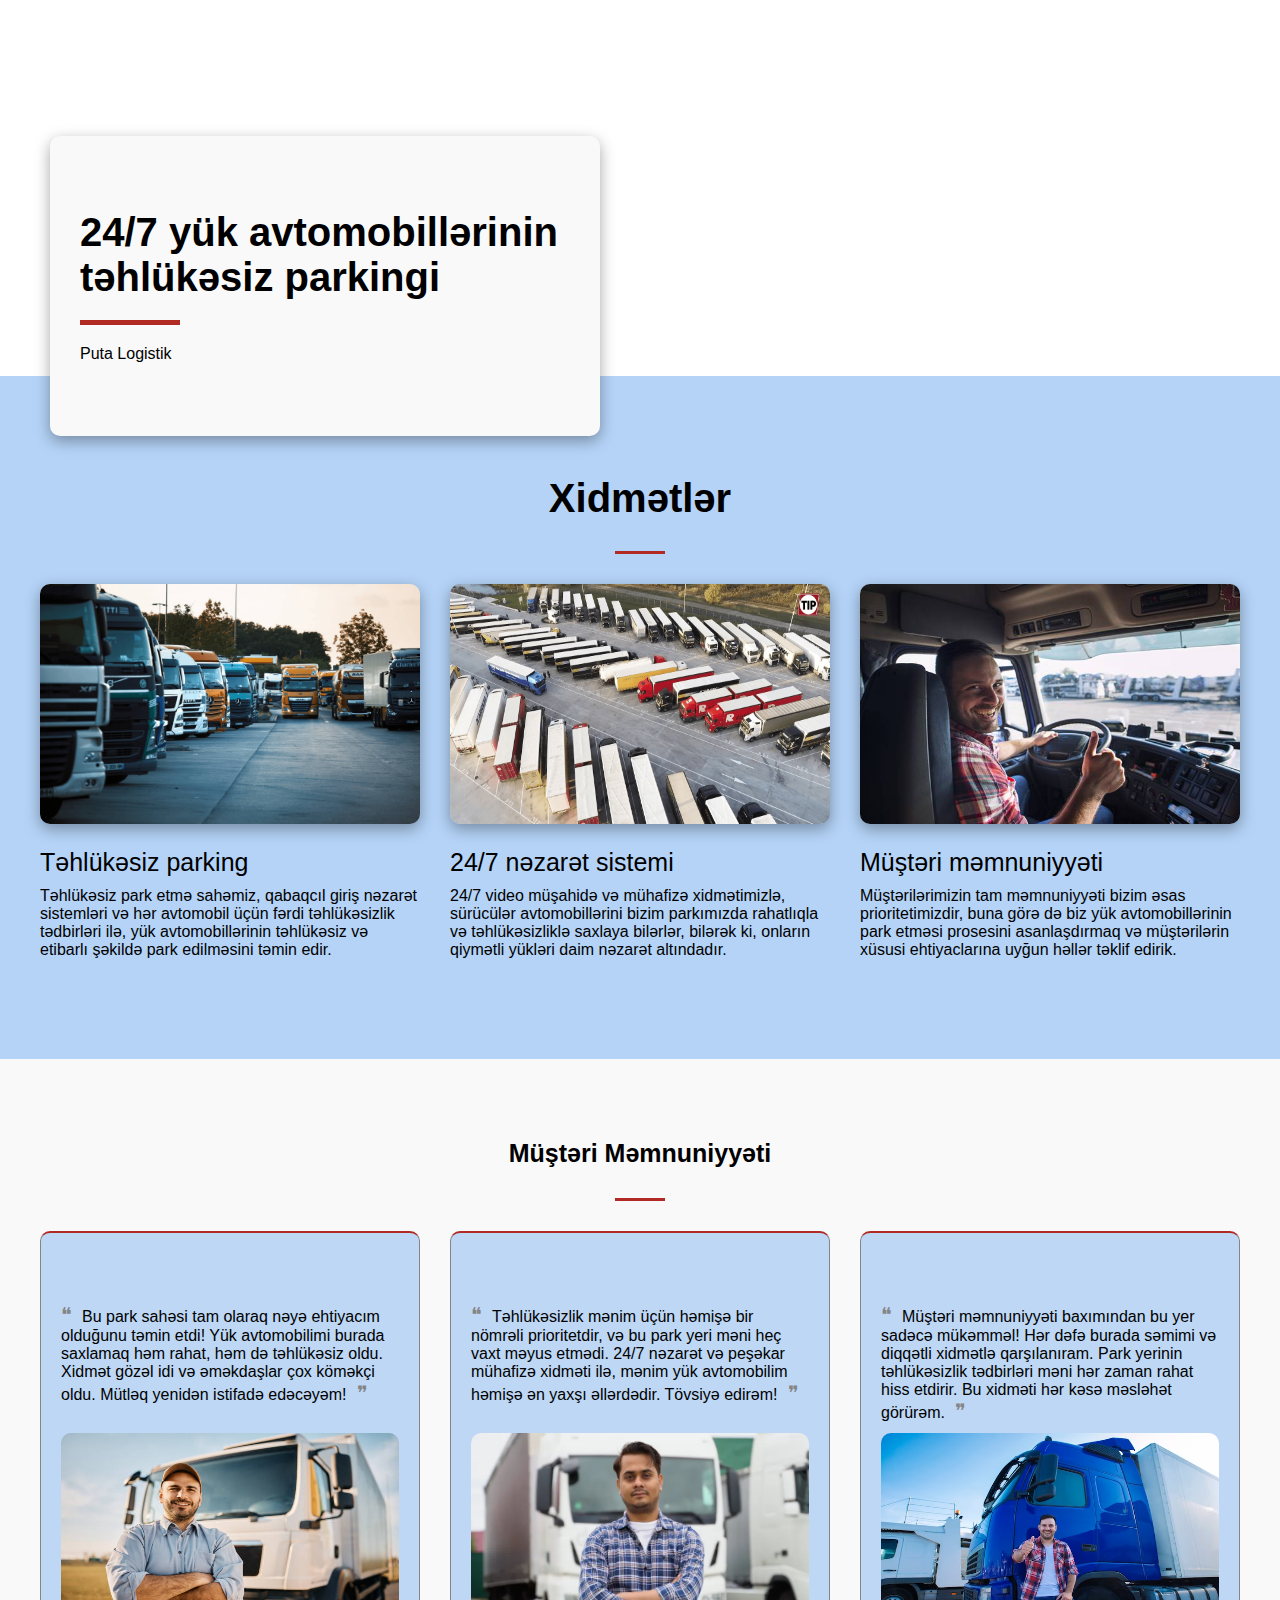
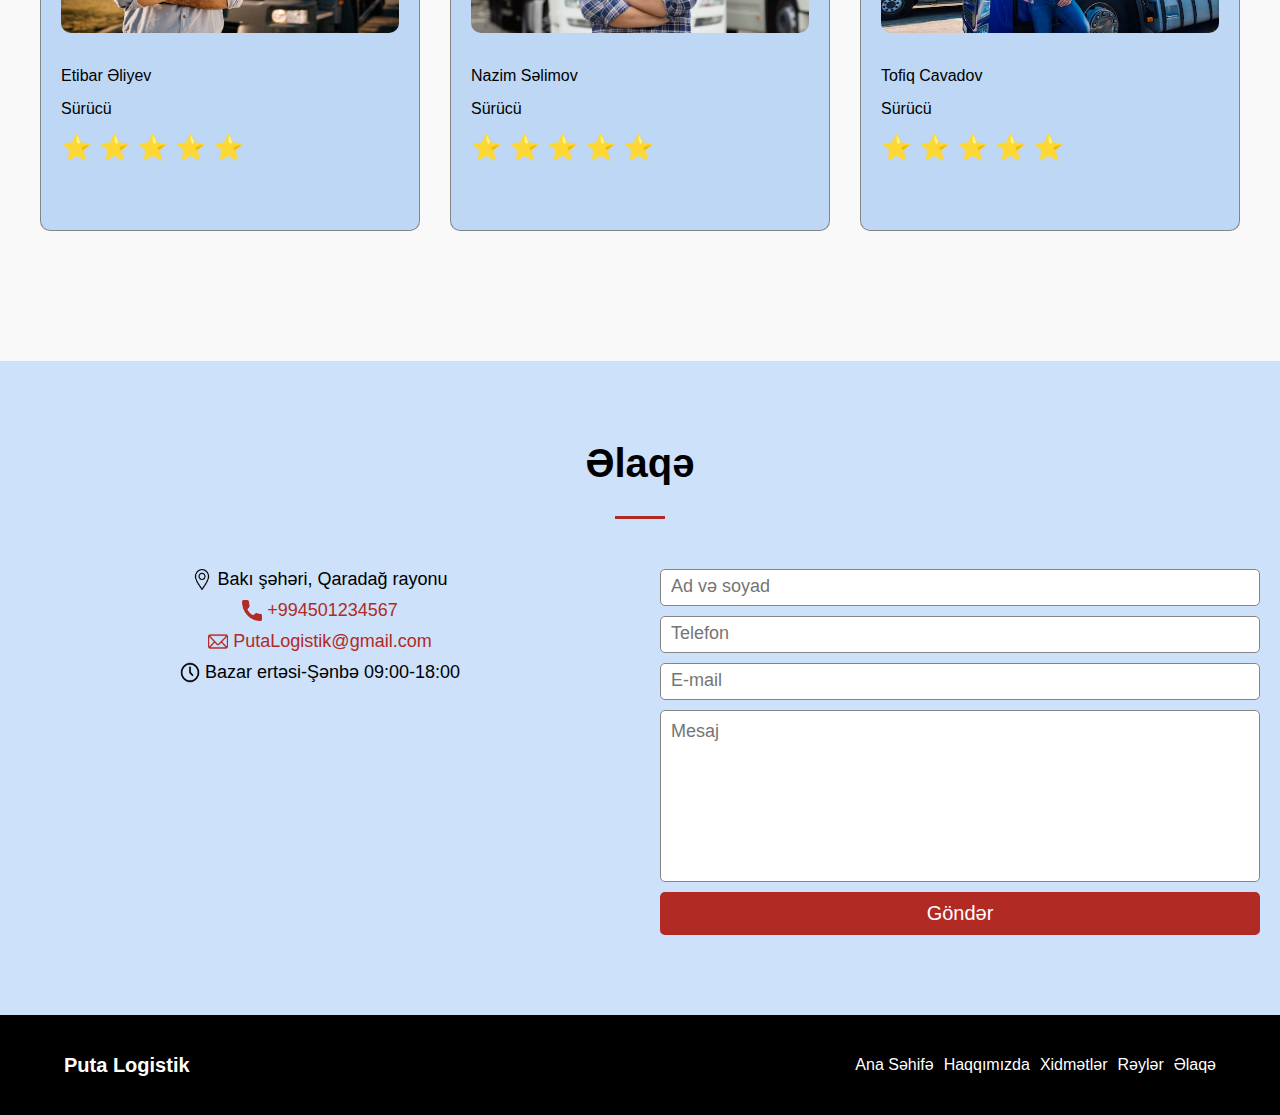
==== commit 634b5aa0: "commit" ====
--- a/index.html
+++ b/index.html
@@ -7,6 +7,7 @@
     <link rel="stylesheet" href="./index.css" />
     <link rel="stylesheet" href="./responsive768.css" />
     <link rel="stylesheet" href="./responsive992.css" />
+    <link rel="stylesheet" href="./aboutPage.html" />
   </head>
   <body>
     <!-- ---------------------------navbar------------------------------ -->
@@ -44,11 +45,19 @@
       <!-- -------------------home-------------------- -->
       <div id="homePage" class="home-container">
         <div>
-          <h2>Lorem, ipsum dolor.</h2>
+          <h2>Puta Logistik</h2>
           <div class="underline">
             <p></p>
           </div>
-          <p>Lorem ipsum dolor sit amet.</p>
+          <p>Nəqliyyat və çatdırılma</p>
+        </div>
+        <div>
+          <a
+            target="_blank"
+            href="/aboutPage.html#aboutPageContainer"
+            class="about-button"
+            >Haqqımızda</a
+          >
         </div>
       </div>
       <!-- -------------------about-------------------- -->
@@ -61,21 +70,41 @@
           <div class="underline">
             <p></p>
           </div>
-          <p>
-            Lorem ipsum dolor sit amet consectetur, adipisicing elit. Cumque est
-            animi explicabo quam unde a numquam qui saepe optio, itaque neque
-            laboriosam reiciendis maiores maxime incidunt, nam et dolorum quod.
+          <p class="about-us-text">
+            "Puta Logistik" MMC Nizamnamasina uygun olaraq faaliyyet dairasini
+            artirmaq maqsadi ile maddi texniki bazasini geniglendirmis, müasir
+            taleblere cavab veran quru yük dasiyan yük gemileri, neft mahsullari
+            dasiyan tankerlar almis, kiçik hacmli gamilar almaqla 2012-ci ilden
+            gemigilik girketi kimi formalasmisdir. Hazirda MMC-nin balansinda
+            3000, 2000, tonluq neft tankerlori, 2500 tonluq quru yük gamilari va
+            digar tayinatli gemiler vardir. Hazirda yüklerin dasinmasi gün
+            sifaris olmadigi gün gamilar hüquai saxslare icaraya verilib.
+            Sirketin ümumi geliri icaraya verilmis gamilarden galan icare
+            haqqindan va tessisginin dadiyi vasaitdan ibaratdir. 2013-cü ilde
+            "Samaya CO LTD" MMC Baki sahari Qaradag rayonu arazisinda ona tehkim
+            olunan 8 hektar erazide müasir teleblare cavab veran Layiha Inistutu
+            tarafinden layihalandirilen "Daniz Limani" (Gamilerin yanalma
+            körpüsü) insa etdirmis va Liman bütün infrastrukturlarla tamin
+            edilmis va hamin Limana 2014-cü ilden Azerbaycan Respublikasi Daniz
+            Administrasiyasi tarafinden rasmi geydiyyatdan kegarak "Samaya CO
+            LTD" MMC-nin "Buta Liman" kimi qeydiyyata düsmüs va rasmi sertfikat
+            almisdir.
           </p>
+          <div class="about-us-button">
+            <a target="_blank" href="/aboutPage.html#aboutPageContainer"
+              >Ətraflı bax...</a
+            >
+          </div>
         </div>
       </div>
       <!-- -------------------truck-------------------- -->
       <div class="truck-container">
         <div class="truck-element">
-          <h2>Lorem ipsum dolor sit amet consectetur adipisicing.</h2>
+          <h2>24/7 yük avtomobillərinin təhlükəsiz parkingi</h2>
           <div class="underline">
             <p></p>
           </div>
-          <p>Lorem ipsum dolor sit amet.</p>
+          <p>Puta Logistik</p>
         </div>
       </div>
       <!-- -------------------services-------------------- -->
@@ -88,26 +117,32 @@
           <ul>
             <li>
               <img src="./Images/safetyParking.png" alt="safety parking" />
-              <h3>Safety Parking</h3>
+              <h3>Təhlükəsiz parking</h3>
               <p>
-                Lorem ipsum dolor sit amet consectetur adipisicing elit.
-                Voluptatem cupiditate eos, vero porro minus maiores?
+                Təhlükəsiz park etmə sahəmiz, qabaqcıl giriş nəzarət sistemləri
+                və hər avtomobil üçün fərdi təhlükəsizlik tədbirləri ilə, yük
+                avtomobillərinin təhlükəsiz və etibarlı şəkildə park edilməsini
+                təmin edir.
               </p>
             </li>
             <li>
               <img src="./Images/24_7parking.png" alt="24/7 parking" />
-              <h3>24/7 monitoring</h3>
+              <h3>24/7 nəzarət sistemi</h3>
               <p>
-                Lorem ipsum dolor sit amet consectetur adipisicing elit.
-                Voluptatem cupiditate eos, vero porro minus maiores?
+                24/7 video müşahidə və mühafizə xidmətimizlə, sürücülər
+                avtomobillərini bizim parkımızda rahatlıqla və təhlükəsizliklə
+                saxlaya bilərlər, bilərək ki, onların qiymətli yükləri daim
+                nəzarət altındadır.
               </p>
             </li>
             <li>
               <img src="./Images/truckDriver.png" alt="truck driver" />
-              <h3>Customer satisfaction</h3>
+              <h3>Müştəri məmnuniyyəti</h3>
               <p>
-                Lorem ipsum dolor sit amet consectetur adipisicing elit.
-                Voluptatem cupiditate eos, vero porro minus maiores?
+                Müştərilərimizin tam məmnuniyyəti bizim əsas prioritetimizdir,
+                buna görə də biz yük avtomobillərinin park etməsi prosesini
+                asanlaşdırmaq və müştərilərin xüsusi ehtiyaclarına uyğun həllər
+                təklif edirik.
               </p>
             </li>
           </ul>
@@ -125,16 +160,19 @@
             <li>
               <div class="customer-comment">
                 <p>
-                  <span>❝</span>Lorem ipsum dolor sit amet consectetur
-                  adipisicing elit. Voluptatibus similique enim reiciendis esse
-                  vitae inventore animi dolor quos, dolore vel?<span>❞</span>
+                  <span>❝</span>Bu park sahəsi tam olaraq nəyə ehtiyacım
+                  olduğunu təmin etdi! Yük avtomobilimi burada saxlamaq həm
+                  rahat, həm də təhlükəsiz oldu. Xidmət gözəl idi və əməkdaşlar
+                  çox köməkçi oldu. Mütləq yenidən istifadə edəcəyəm!<span
+                    >❞</span
+                  >
                 </p>
               </div>
               <div class="customer-img">
                 <img src="./Images/driver1.png" alt="driver 1" />
               </div>
               <div class="customer-info">
-                <p class="name-element">John Doe</p>
+                <p class="name-element">Etibar Əliyev</p>
                 <p class="job-element">Sürücü</p>
                 <p class="star-element">⭐ ⭐ ⭐ ⭐ ⭐</p>
               </div>
@@ -143,16 +181,17 @@
             <li>
               <div class="customer-comment">
                 <p>
-                  <span>❝</span>Lorem ipsum dolor sit amet consectetur
-                  adipisicing elit. Voluptatibus similique enim reiciendis esse
-                  vitae inventore animi dolor quos, dolore vel?<span>❞</span>
+                  <span>❝</span>Təhlükəsizlik mənim üçün həmişə bir nömrəli
+                  prioritetdir, və bu park yeri məni heç vaxt məyus etmədi. 24/7
+                  nəzarət və peşəkar mühafizə xidməti ilə, mənim yük avtomobilim
+                  həmişə ən yaxşı əllərdədir. Tövsiyə edirəm!<span>❞</span>
                 </p>
               </div>
               <div class="customer-img">
                 <img src="./Images/driver2.png" alt="driver 2" />
               </div>
               <div class="customer-info">
-                <p class="name-element">John Doe</p>
+                <p class="name-element">Nazim Səlimov</p>
                 <p class="job-element">Sürücü</p>
                 <p class="star-element">⭐ ⭐ ⭐ ⭐ ⭐</p>
               </div>
@@ -161,16 +200,18 @@
             <li>
               <div class="customer-comment">
                 <p>
-                  <span>❝</span>Lorem ipsum dolor sit amet consectetur
-                  adipisicing elit. Voluptatibus similique enim reiciendis esse
-                  vitae inventore animi dolor quos, dolore vel?<span>❞</span>
+                  <span>❝</span>Müştəri məmnuniyyəti baxımından bu yer sadəcə
+                  mükəmməl! Hər dəfə burada səmimi və diqqətli xidmətlə
+                  qarşılanıram. Park yerinin təhlükəsizlik tədbirləri məni hər
+                  zaman rahat hiss etdirir. Bu xidməti hər kəsə məsləhət
+                  görürəm.<span>❞</span>
                 </p>
               </div>
               <div class="customer-img">
                 <img src="./Images/driver3.png" alt="driver 3" />
               </div>
               <div class="customer-info">
-                <p class="name-element">John Doe</p>
+                <p class="name-element">Tofiq Cavadov</p>
                 <p class="job-element">Sürücü</p>
                 <p class="star-element">⭐ ⭐ ⭐ ⭐ ⭐</p>
               </div>
--- a/index.css
+++ b/index.css
@@ -9,22 +9,26 @@
   /* -------------------same-------------- */
   --border-same-color: #b12b24;
   /* ----------------navbar--------------- */
-  --navbar-background-color: #1b262c;
+  --navbar-background-color: #2a77d6;
   --white-text-color: white;
   --black-text-color: black;
-  --hamburger-background-color: black;
+  --hamburger-background-color: #333;
+  /* -------------------home------------- */
+  --about-button-background-color: #b12b24;
   /* ----------------about--------------- */
-  --about-background-color: rgb(226, 225, 225);
+  --about-background-color: rgba(130, 181, 242, 0.7);
   /* ----------------services--------------- */
-  --services-background-color: rgb(226, 225, 225);
+  --services-background-color: rgba(130, 181, 242, 0.6);
   /* ----------------truck--------------- */
-  --truck-background-color: white;
+  --truck-background-color: #f9f9f9;
   /* ----------------customer-satisfaction--------------- */
-  --customer-background-color: white;
-  --customer-cards-background-color: rgb(226, 225, 225);
-  --quotation-mark-color: rgb(133, 133, 133);
+  --customer-background-color: #f9f9f9;
+  --customer-cards-background-color: rgba(130, 181, 242, 0.5);
+  --quotation-mark-color: #858585;
   /* ----------------contact--------------- */
-  --contact-background-color: rgb(226, 225, 225);
+  --contact-background-color: rgba(130, 181, 242, 0.4);
+  /* ----------------footer--------------- */
+  --footer-background-color: black;
 }
 html {
   scroll-behavior: smooth;
@@ -136,12 +140,14 @@
 .animate-slide-down {
   animation: textSlideDown 0.5s ease-out forwards;
 }
-main .home-container {
+.home-container {
   height: 50vh;
   display: flex;
-  justify-content: center;
-  align-items: center;
-  text-align: center;
+  flex-direction: column;
+  justify-content: center;
+  align-items: center;
+  text-align: center;
+  gap: 40px;
   background: linear-gradient(
       to right,
       rgba(255, 255, 255, 0.6) 20%,
@@ -152,8 +158,31 @@
   background-position: center;
   background-size: cover;
 }
-.home-container div h2 {
-  font-size: 20px;
+.home-container div:first-child h2 {
+  font-size: 20px;
+}
+.home-container div:last-child {
+  display: flex;
+  flex-direction: column;
+  align-items: center;
+  gap: 10px;
+}
+.home-container div:last-child a {
+  width: 150px;
+  font-size: 14px;
+  padding: 10px 0;
+  border-radius: 50px;
+  border: none;
+  color: var(--white-text-color);
+  cursor: pointer;
+  text-decoration: none;
+  transition: all 0.3s ease-in-out;
+}
+.home-container div:last-child a:hover {
+  transform: scale(1.05);
+}
+.about-button {
+  background-color: var(--about-button-background-color);
 }
 .underline {
   width: 100%;
@@ -165,7 +194,7 @@
   width: 100px;
   border-bottom: 5px solid var(--border-same-color);
 }
-.home-container div p:last-child {
+.home-container div:first-child p:last-child {
   font-weight: 400;
   font-size: 14px;
 }
@@ -182,14 +211,35 @@
 .about-container div:last-child {
   text-align: center;
   padding-top: 30px;
+  display: flex;
+  flex-direction: column;
 }
 .about-container div:last-child h2 {
   font-size: 20px;
   font-weight: 600;
 }
-.about-container div:last-child p:last-child {
-  font-weight: 400;
-  font-size: 14px;
+.about-us-text {
+  font-weight: 400;
+  font-size: 14px;
+  text-overflow: ellipsis;
+  overflow: hidden;
+  display: -webkit-inline-box;
+  -webkit-line-clamp: 3;
+  -webkit-box-orient: vertical;
+}
+.about-us-button {
+  width: 100%;
+}
+.about-us-button a {
+  background-color: var(--about-button-background-color);
+  padding: 10px;
+  border-radius: 10px;
+  text-decoration: none;
+  color: var(--white-text-color);
+  transition: all 0.3s ease-in-out;
+}
+.about-us-button a:hover {
+  transform: scale(1.05);
 }
 /* --------------truck----------------- */
 .truck-container {
@@ -458,6 +508,7 @@
   height: 250px;
   display: flex;
   justify-content: center;
+  background-color: var(--footer-background-color);
 }
 footer ul {
   width: 100%;
@@ -472,6 +523,7 @@
   font-weight: 600;
   text-align: center;
   padding-bottom: 20px;
+  color: var(--white-text-color);
 }
 .menu-links-footer {
   display: flex;
@@ -486,4 +538,5 @@
   display: block;
   font-size: 16px;
   font-weight: 400;
-}
+  color: var(--white-text-color);
+}
--- a/responsive768.css
+++ b/responsive768.css
@@ -27,17 +27,20 @@
     color: var(--white-text-color);
     text-decoration: none;
     font-size: 14px;
+    transition: all 0.3s ease-in-out;
+  }
+  .menu-links a:hover {
+    transform: scale(1.05);
   }
   .menu-links .hidden-link {
     display: block;
   }
   /* --------------------main----------------------- */
   /* --------------home----------------- */
-  main .home-container {
+  .home-container {
     height: 70vh;
-    justify-content: start;
     padding-left: 15px;
-    text-align: start;
+    align-items: start;
     background: linear-gradient(
         to right,
         rgba(255, 255, 255, 0.7) 20%,
@@ -48,10 +51,11 @@
     background-position: center;
     background-size: cover;
   }
-  .home-container div {
+  .home-container div:first-child {
     width: 250px;
+    text-align: start;
   }
-  .home-container div h2 {
+  .home-container div:first-child h2 {
     font-size: 25px;
   }
   .underline {
@@ -72,6 +76,14 @@
   .about-container div:last-child h2 {
     width: 220px;
     font-size: 25px;
+  }
+  .about-us-button {
+    position: relative;
+  }
+  .about-us-button a {
+    position: absolute;
+    left: 0;
+    top: 10px;
   }
   /* --------------truck----------------- */
   .truck-container {
--- a/responsive992.css
+++ b/responsive992.css
@@ -17,13 +17,16 @@
   main .home-container {
     height: 90vh;
     padding-left: 100px;
-    text-align: start;
   }
-  .home-container div {
+  .home-container div:first-child {
     width: 450px;
   }
-  .home-container div h2 {
+  .home-container div:first-child h2 {
     font-size: 40px;
+  }
+  .home-container div:last-child a {
+    font-size: 20px;
+    width: 200px;
   }
   .underline {
     justify-content: start;
@@ -47,7 +50,7 @@
     width: 350px;
     font-size: 40px;
   }
-  .about-container div:last-child p:last-child {
+  .about-us-text {
     font-size: 16px;
     max-width: 500px;
   }
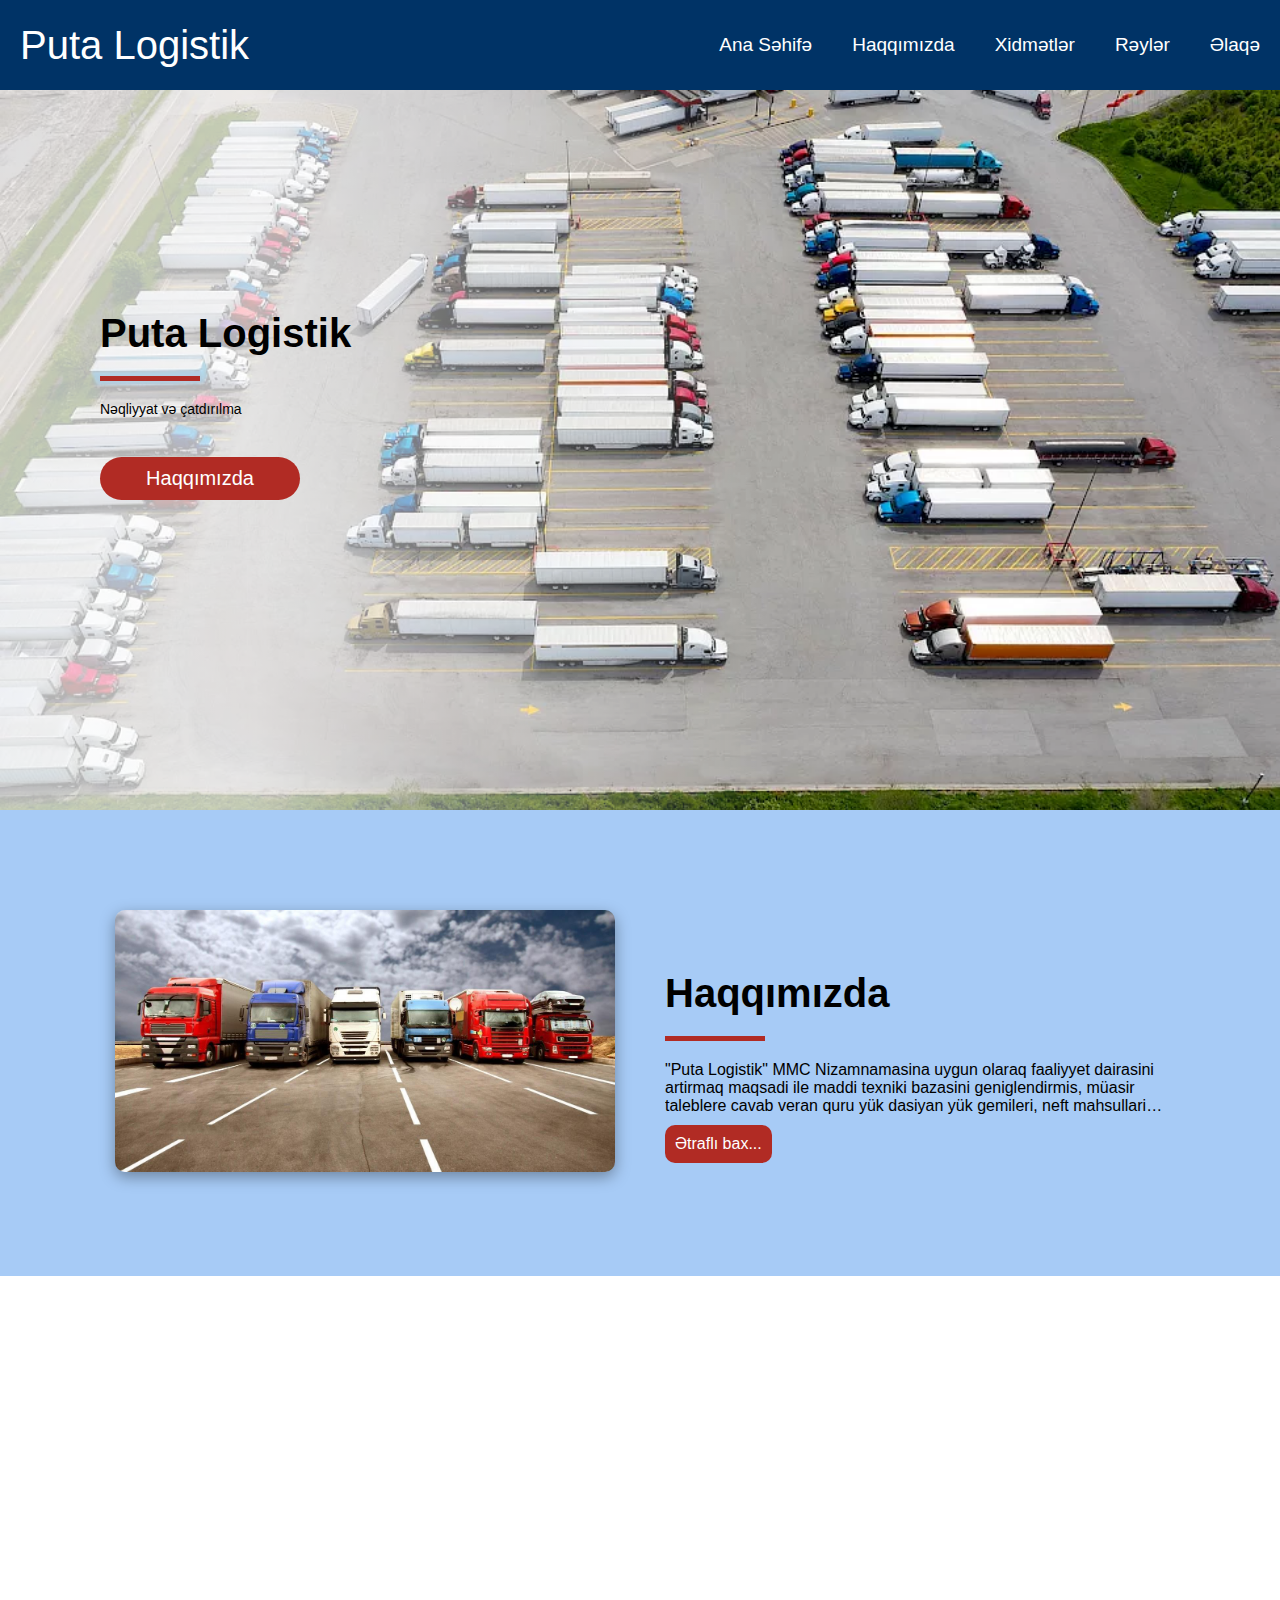
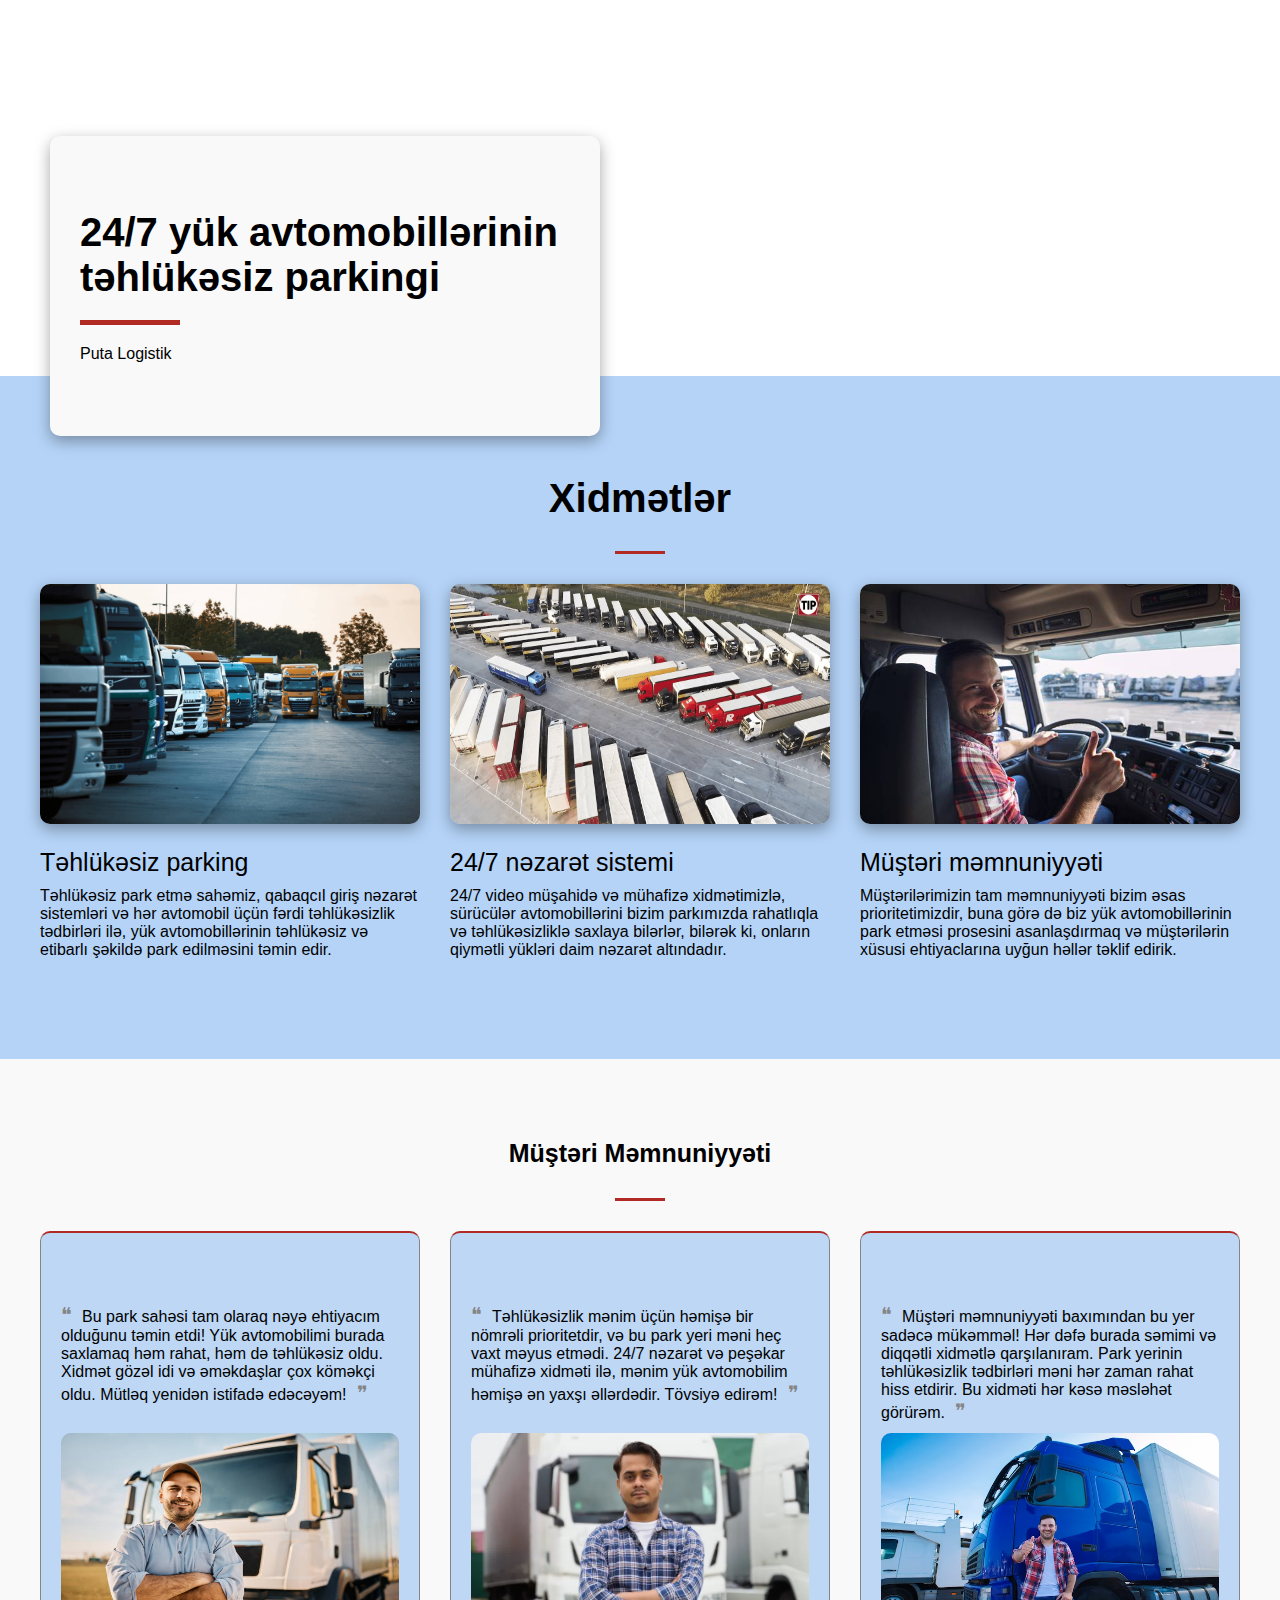
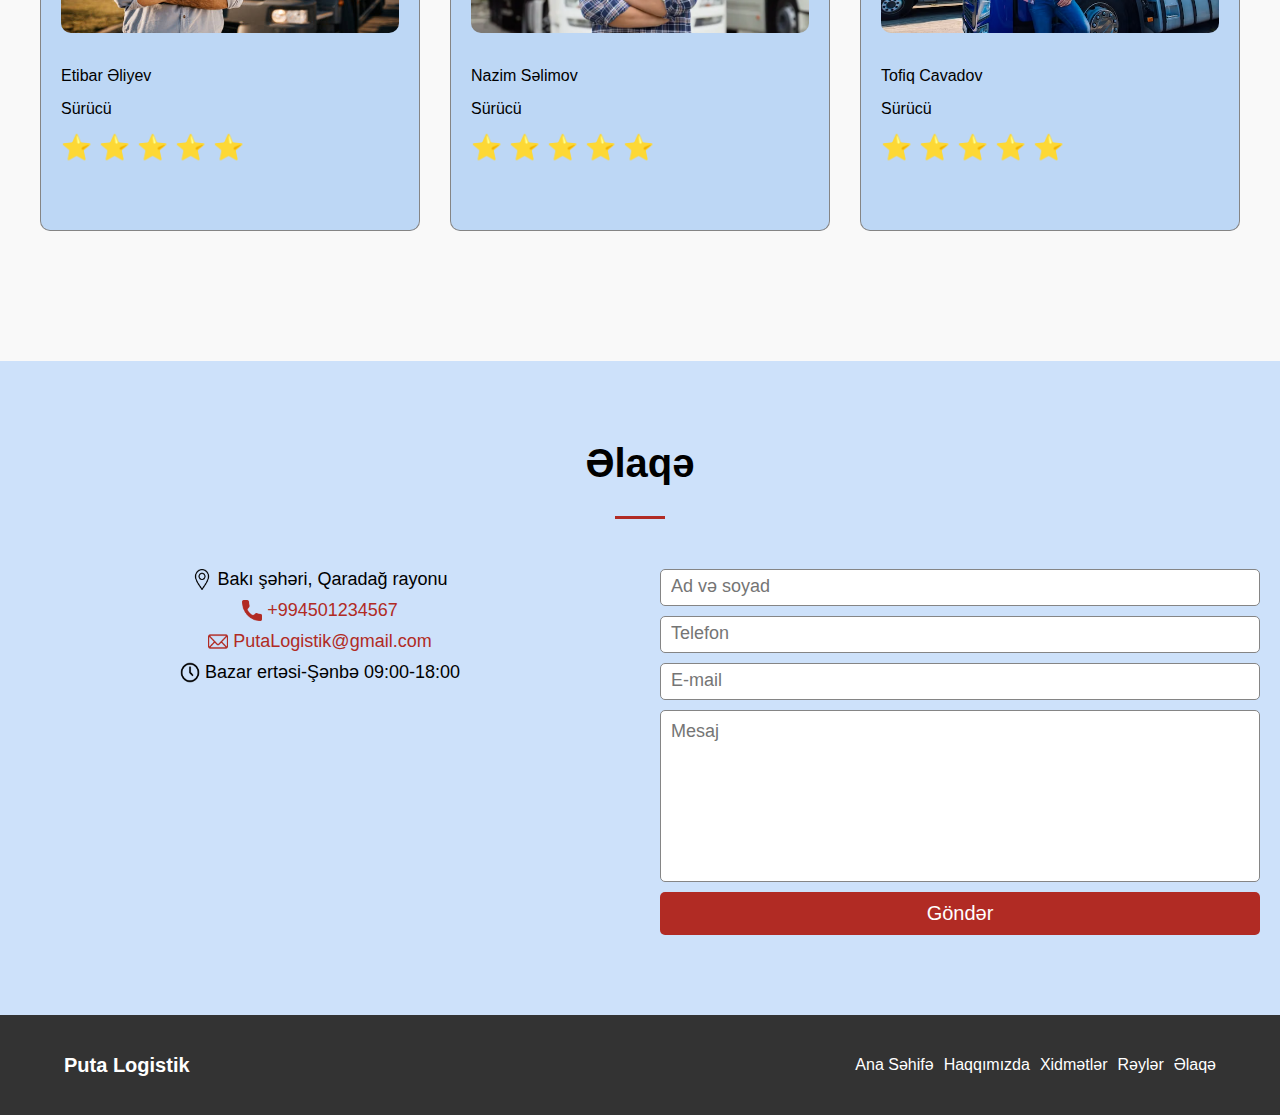
==== commit 819bc128: "08032024" ====
--- a/index.html
+++ b/index.html
@@ -81,7 +81,7 @@
             sifaris olmadigi gün gamilar hüquai saxslare icaraya verilib.
             Sirketin ümumi geliri icaraya verilmis gamilarden galan icare
             haqqindan va tessisginin dadiyi vasaitdan ibaratdir. 2013-cü ilde
-            "Samaya CO LTD" MMC Baki sahari Qaradag rayonu arazisinda ona tehkim
+            "Puta Logistik" MMC Baki sahari Qaradag rayonu arazisinda ona tehkim
             olunan 8 hektar erazide müasir teleblare cavab veran Layiha Inistutu
             tarafinden layihalandirilen "Daniz Limani" (Gamilerin yanalma
             körpüsü) insa etdirmis va Liman bütün infrastrukturlarla tamin
--- a/index.css
+++ b/index.css
@@ -9,7 +9,7 @@
   /* -------------------same-------------- */
   --border-same-color: #b12b24;
   /* ----------------navbar--------------- */
-  --navbar-background-color: #2a77d6;
+  --navbar-background-color: #003366;
   --white-text-color: white;
   --black-text-color: black;
   --hamburger-background-color: #333;
@@ -28,7 +28,7 @@
   /* ----------------contact--------------- */
   --contact-background-color: rgba(130, 181, 242, 0.4);
   /* ----------------footer--------------- */
-  --footer-background-color: black;
+  --footer-background-color: #333333;
 }
 html {
   scroll-behavior: smooth;
